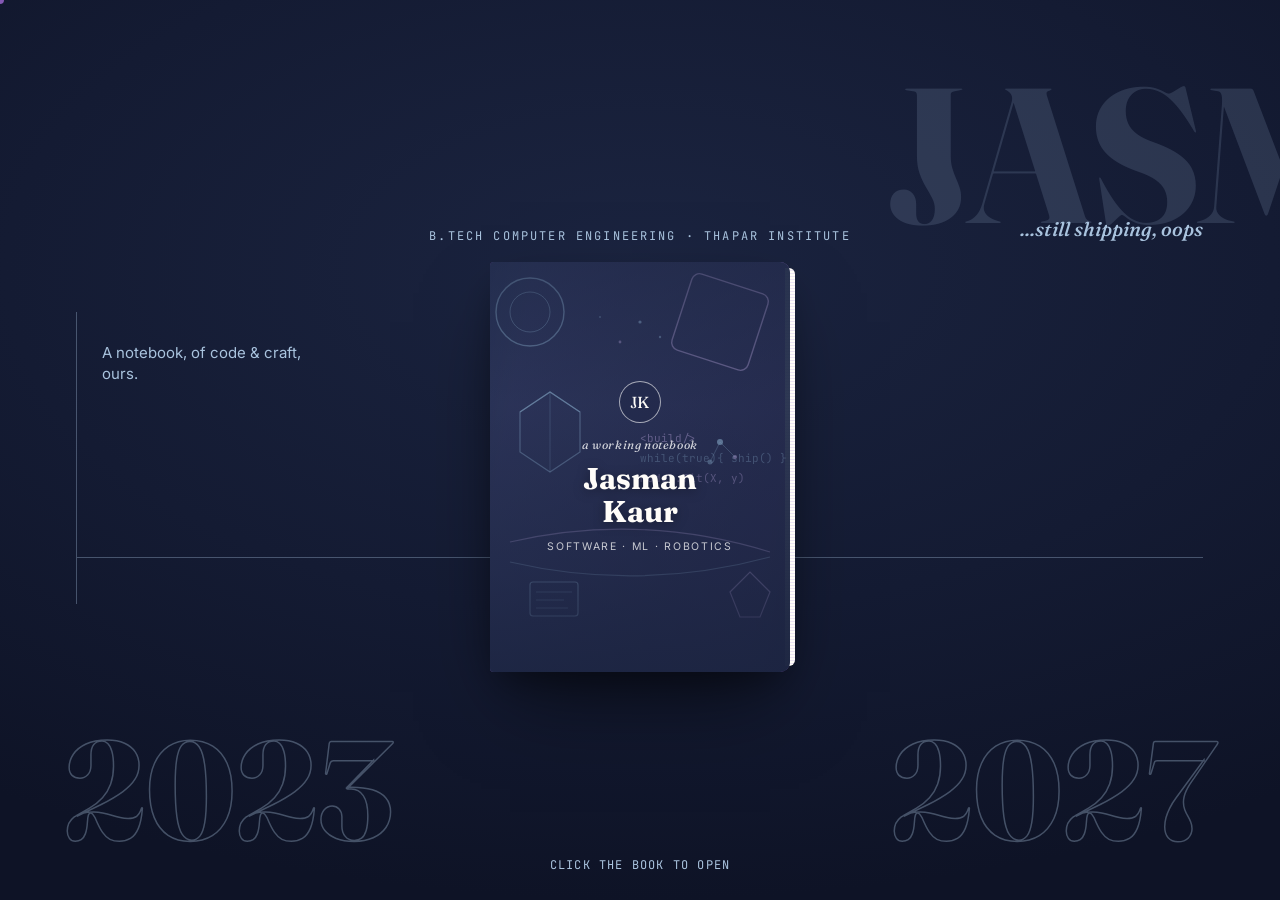
==== main.html @ d5d217fb "Initial commit portfolio main" ====
<!DOCTYPE html>
<html lang="en">
<head>
<meta charset="UTF-8">
<meta name="viewport" content="width=device-width, initial-scale=1.0">
<title>Jasman Kaur — Portfolio</title>
<link rel="preconnect" href="https://fonts.googleapis.com">
<link href="https://fonts.googleapis.com/css2?family=Fraunces:ital,opsz,wght@0,9..144,300;0,9..144,500;0,9..144,600;0,9..144,700;1,9..144,500&family=Inter:wght@400;500;600;700&family=JetBrains+Mono:wght@400;500&display=swap" rel="stylesheet">
<style>
  :root{
    --bg-1:#EAF4FB;
    --bg-2:#E9E2F7;
    --bg-3:#D8C8F0;
    --cover:#8458B3;
    --cover-dark:#6B4097;
    --cover-spine:#5C3683;
    --paper:#FFFDF9;
    --paper-shade:#F3ECF9;
    --ink:#3A3550;
    --ink-soft:#6E6883;
    --accent:#6B4FA0;
    --accent-soft:#A0D2EB;
    --gold:#C9A86A;
    --line:rgba(58,53,80,0.12);

    --navy-1:#1B2440;
    --navy-2:#141B33;
    --navy-3:#0E1326;
    --navy-text:#A9C3DE;
    --navy-text-dim:rgba(169,195,222,0.16);
    --navy-line:rgba(169,195,222,0.35);
  }

  *{margin:0;padding:0;box-sizing:border-box;}

  html,body{
    width:100%;
    height:100%;
    overflow:hidden;
    font-family:'Inter',sans-serif;
    background:var(--bg-1);
    color:var(--ink);
    cursor:none;
  }

  body{
    background:
      radial-gradient(ellipse 80% 60% at 50% 0%, var(--bg-1) 0%, var(--bg-2) 45%, var(--bg-3) 100%);
    position:relative;
  }

  body.hero-active{
    background:
      radial-gradient(ellipse 90% 70% at 50% 30%, var(--navy-1) 0%, var(--navy-2) 55%, var(--navy-3) 100%);
  }

  /* ---------- ambient bg texture ---------- */
  .bg-glow{
    position:fixed; inset:0; z-index:0; pointer-events:none;
    background:
      radial-gradient(circle at 15% 20%, rgba(160,210,235,0.35), transparent 40%),
      radial-gradient(circle at 85% 75%, rgba(132,88,179,0.18), transparent 45%);
    transition:opacity .6s ease;
  }
  body.hero-active .bg-glow{ opacity:0; }

  /* ---------- cursor ---------- */
  #cursor-canvas{
    position:fixed; inset:0; z-index:9999; pointer-events:none;
  }
  .cursor-dot{
    position:fixed; top:0; left:0; width:8px; height:8px; border-radius:50%;
    background:var(--cover); z-index:10000; pointer-events:none;
    transform:translate(-50%,-50%);
    transition:width .2s,height .2s,background .2s;
  }
  .cursor-dot.hover{ width:34px; height:34px; background:rgba(132,88,179,0.18); border:1.5px solid var(--cover); }

  /* ---------- top nav ---------- */
  .nav{
    position:fixed; top:0; left:0; right:0; z-index:500;
    display:flex; align-items:center; justify-content:space-between;
    padding:26px 56px;
    opacity:0; transform:translateY(-16px);
    transition:opacity .7s ease, transform .7s ease;
    pointer-events:none;
  }
  .nav.show{ opacity:1; transform:translateY(0); pointer-events:auto; }
  .nav-brand{
    font-family:'Fraunces',serif; font-weight:600; font-size:19px; letter-spacing:.02em; color:var(--ink);
  }
  .nav-links{ display:flex; gap:38px; }
  .nav-link{
    font-size:13px; letter-spacing:.08em; text-transform:uppercase; color:var(--ink-soft);
    cursor:none; background:none; border:none; font-family:'Inter',sans-serif; font-weight:500;
    position:relative; padding:4px 0;
  }
  .nav-link::after{
    content:''; position:absolute; left:0; bottom:0; height:1px; width:0; background:var(--accent);
    transition:width .3s ease;
  }
  .nav-link:hover{ color:var(--ink); }
  .nav-link:hover::after{ width:100%; }
  .nav-link.active{ color:var(--accent); }
  .nav-link.active::after{ width:100%; }

  /* ---------- scene ---------- */
  .scene{
    position:relative; z-index:10;
    width:100%; height:100%;
    display:flex; align-items:center; justify-content:center;
    perspective:2600px;
  }

  /* ---------- hero (closed book) ---------- */
  .hero{
    position:absolute; inset:0; z-index:50;
    display:flex; flex-direction:column; align-items:center; justify-content:center;
    transition:opacity .8s ease, visibility .8s;
    overflow:hidden;
  }
  .hero.hidden{ opacity:0; visibility:hidden; pointer-events:none; }

  .hero-bg-text{
    position:absolute; top:8%; left:50%; transform:translateX(-50%);
    width:140%; text-align:center;
    font-family:'Fraunces',serif; font-weight:700; letter-spacing:-.01em;
    font-size:clamp(70px,15vw,200px); line-height:.85;
    color:var(--navy-text-dim);
    white-space:nowrap;
    pointer-events:none; user-select:none; z-index:1;
    opacity:0; animation:fadeUp 1.2s ease forwards; animation-delay:.05s;
  }
  .hero-corner-note{
    position:absolute; top:24%; right:6%; z-index:2;
    font-family:'Fraunces',serif; font-style:italic; font-weight:500; font-size:clamp(14px,1.6vw,20px);
    color:var(--navy-text); opacity:0; animation:fadeUp 1s ease forwards; animation-delay:.9s;
    text-align:right; pointer-events:none;
  }
  .hero-side-note{
    position:absolute; left:8%; top:38%; z-index:2; max-width:200px;
    font-family:'Inter',sans-serif; font-size:15px; line-height:1.4; color:var(--navy-text);
    opacity:0; animation:fadeUp 1s ease forwards; animation-delay:.7s; pointer-events:none;
  }
  .hero-side-note .rule{
    position:absolute; left:-26px; top:-30px; bottom:-220px; width:1px; background:var(--navy-line);
  }

  .hero-eyebrow{
    font-family:'JetBrains Mono',monospace; font-size:12px; letter-spacing:.18em; text-transform:uppercase;
    color:var(--navy-text); margin-bottom:18px; opacity:0; animation:fadeUp .9s ease forwards; animation-delay:.15s;
    position:relative; z-index:3;
  }
  .hero-title{ display:none; }
  .hero-sub{ display:none; }

  .hero-years{
    position:absolute; bottom:6%; left:0; right:0; z-index:2;
    display:flex; align-items:flex-end; justify-content:space-between;
    padding:0 5%;
    pointer-events:none; user-select:none;
  }
  .hero-year{
    font-family:'Fraunces',serif; font-weight:700; font-size:clamp(60px,11vw,150px); line-height:.8;
    color:transparent;
    -webkit-text-stroke:1.5px var(--navy-line);
    opacity:0; animation:fadeUp 1.1s ease forwards; animation-delay:.4s;
  }
  .hero-years-line{
    position:absolute; left:6%; right:6%; bottom:38%; height:1px; background:var(--navy-line); z-index:1;
    opacity:0; animation:fadeIn 1s ease forwards; animation-delay:.6s;
  }
  @keyframes fadeIn{ from{opacity:0;} to{opacity:1;} }

  .hero-click-row{
    position:absolute; bottom:3%; left:0; right:0; text-align:center; z-index:3;
  }

  @keyframes fadeUp{ from{opacity:0; transform:translateY(14px);} to{opacity:1; transform:translateY(0);} }

  .book-wrap{
    position:relative; z-index:3;
    opacity:0; animation:fadeUp 1s ease forwards; animation-delay:.55s;
  }
  .book-closed{
    width:300px; height:410px;
    position:relative;
    transform-style:preserve-3d;
    animation:float 4.5s ease-in-out infinite;
  }
  @keyframes float{ 0%,100%{transform:translateY(0) rotateZ(0deg);} 50%{transform:translateY(-10px) rotateZ(.6deg);} }

  .book-stack{
    position:absolute; inset:0;
    border-radius:4px 10px 10px 4px;
    background:linear-gradient(100deg, var(--cover-spine) 0%, var(--cover) 12%, var(--cover) 88%, var(--cover-dark) 100%);
    box-shadow:
      0 40px 80px -20px rgba(0,0,0,0.55),
      0 15px 35px -10px rgba(0,0,0,0.4),
      inset -2px 0 0 rgba(255,255,255,0.06);
  }
  .book-pages-edge{
    position:absolute; right:-5px; top:6px; bottom:6px; width:10px;
    background:repeating-linear-gradient(to bottom, #FFFDF9 0, #FFFDF9 2px, #ECE4F3 2px, #ECE4F3 3px);
    border-radius:0 6px 6px 0;
  }
  .book-cover-art{
    position:absolute; inset:0; border-radius:4px 10px 10px 4px; overflow:hidden;
    display:flex; flex-direction:column; align-items:center; justify-content:center; text-align:center;
  }
  .book-cover-illustration{
    position:absolute; inset:0; opacity:0.9;
  }
  .book-cover-veil{
    position:absolute; inset:0;
    background:linear-gradient(180deg, rgba(27,36,64,0.55) 0%, rgba(27,36,64,0.25) 35%, rgba(27,36,64,0.55) 75%, rgba(27,36,64,0.85) 100%);
  }
  .book-cover-content{ position:relative; z-index:2; padding:24px; }
  .book-cover-mono{
    font-family:'Fraunces',serif; font-style:italic; font-size:12px; color:rgba(255,255,255,0.8);
    letter-spacing:.05em; margin-bottom:10px;
  }
  .book-cover-name{
    font-family:'Fraunces',serif; font-weight:700; font-size:30px; color:#FFFDF9; line-height:1.1;
    text-shadow:0 2px 12px rgba(0,0,0,0.35);
  }
  .book-cover-role{
    font-size:10.5px; letter-spacing:.16em; text-transform:uppercase; color:rgba(255,255,255,0.75);
    margin-top:12px;
  }
  .book-cover-emblem{
    width:42px; height:42px; border:1.5px solid rgba(255,255,255,0.6); border-radius:50%;
    display:flex; align-items:center; justify-content:center; margin:0 auto 14px;
    font-family:'Fraunces',serif; font-size:16px; color:#FFFDF9; background:rgba(27,36,64,0.3);
  }

  .click-hint{
    font-family:'JetBrains Mono',monospace; font-size:12px; letter-spacing:.1em;
    text-transform:uppercase; color:var(--navy-text);
    opacity:0; animation:fadeUp 1s ease forwards, pulse 2.4s ease-in-out infinite;
    animation-delay:.8s, 1.8s;
  }
  @keyframes pulse{ 0%,100%{opacity:.55;} 50%{opacity:1;} }

  /* ---------- open book ---------- */
  .book-open-wrap{
    position:absolute; inset:0; z-index:40;
    display:flex; align-items:center; justify-content:center;
    opacity:0; transform:scale(.92); pointer-events:none;
    transition:opacity .7s ease .15s, transform .7s ease .15s;
  }
  .book-open-wrap.show{ opacity:1; transform:scale(1); pointer-events:auto; }

  .book{
    position:relative;
    width:min(880px, 86vw);
    height:min(560px, 72vh);
    display:flex;
    transform-style:preserve-3d;
  }

  .book-base{
    position:absolute; inset:0;
    display:flex;
    border-radius:6px;
    box-shadow:0 40px 80px -30px rgba(91,54,131,0.4), 0 15px 35px -15px rgba(91,54,131,0.25);
  }
  .book-base::before{
    content:''; position:absolute; left:50%; top:-2%; bottom:-2%; width:36px; margin-left:-18px;
    background:linear-gradient(to right, rgba(58,53,80,0.1), rgba(58,53,80,0) 20%, rgba(58,53,80,0) 80%, rgba(58,53,80,0.1));
    z-index:30; pointer-events:none;
  }

  .page-static{
    width:50%; height:100%; background:var(--paper); position:relative; overflow:hidden;
  }
  .page-static.left{ border-radius:6px 0 0 6px; }
  .page-static.right{ border-radius:0 6px 6px 0; }

  .leaf{
    position:absolute; top:0; right:0; width:50%; height:100%;
    transform-style:preserve-3d;
    transform-origin:left center;
    transition:transform 1s cubic-bezier(.65,0,.35,1);
    z-index:10;
  }
  .leaf.flipped{ transform:rotateY(-180deg); z-index:5; }
  .leaf-face{
    position:absolute; inset:0; background:var(--paper);
    -webkit-backface-visibility:hidden; backface-visibility:hidden;
    overflow:hidden;
    box-shadow:inset 1px 0 0 var(--line);
  }
  .leaf-front{ border-radius:0 6px 6px 0; }
  .leaf-back{ transform:rotateY(180deg); border-radius:6px 0 0 6px; box-shadow:inset -1px 0 0 var(--line); }
  .leaf.flipped .leaf-front{ box-shadow:inset 0 0 40px rgba(58,53,80,0.08); }

  .page-content{
    width:100%; height:100%; padding:46px 42px 36px;
    display:flex; flex-direction:column;
    overflow-y:auto;
  }
  .page-content::-webkit-scrollbar{ width:4px; }
  .page-content::-webkit-scrollbar-thumb{ background:var(--line); border-radius:2px; }

  .page-num{
    position:absolute; bottom:14px; font-family:'JetBrains Mono',monospace; font-size:10px; color:var(--ink-soft); letter-spacing:.05em;
  }
  .page-num.l{ left:42px; }
  .page-num.r{ right:42px; }

  .page-tag{
    font-family:'JetBrains Mono',monospace; font-size:11px; letter-spacing:.14em; text-transform:uppercase;
    color:var(--accent); margin-bottom:10px;
  }
  .page-h{
    font-family:'Fraunces',serif; font-weight:600; font-size:30px; color:var(--ink); margin-bottom:18px; line-height:1.1;
  }
  .page-text{ font-size:14px; line-height:1.7; color:var(--ink-soft); margin-bottom:14px; }
  .page-text strong{ color:var(--ink); font-weight:600; }

  /* corner flip hint */
  .corner{
    position:absolute; width:46px; height:46px; cursor:none; z-index:60;
  }
  .corner.next{ right:6px; bottom:6px; }
  .corner.prev{ left:6px; bottom:6px; }
  .corner-fold{
    position:absolute; inset:0; border-radius:0 0 8px 0;
    background:linear-gradient(135deg, transparent 50%, rgba(132,88,179,0.18) 50%);
    opacity:0; transition:opacity .3s ease;
  }
  .corner:hover .corner-fold{ opacity:1; }
  .corner.prev .corner-fold{ background:linear-gradient(225deg, transparent 50%, rgba(132,88,179,0.18) 50%); border-radius:0 0 0 8px; }

  /* close button */
  .book-close{
    position:absolute; top:-44px; right:0; font-family:'JetBrains Mono',monospace; font-size:11px;
    letter-spacing:.1em; text-transform:uppercase; color:var(--ink-soft); background:none; border:none; cursor:none;
    display:flex; align-items:center; gap:8px;
  }
  .book-close:hover{ color:var(--ink); }

  /* ---------- page-specific content styles ---------- */
  .about-portrait{
    width:64px; height:64px; border-radius:50%; background:linear-gradient(135deg,var(--accent-soft),var(--accent));
    display:flex; align-items:center; justify-content:center; font-family:'Fraunces',serif; font-size:22px; color:#fff;
    margin-bottom:18px;
  }
  .skill-row{ display:flex; flex-wrap:wrap; gap:8px; margin-top:6px; margin-bottom:18px; }
  .skill-chip{
    font-size:11.5px; padding:6px 12px; border-radius:20px; background:var(--paper-shade);
    border:1px solid var(--line); color:var(--ink); font-weight:500;
  }
  .skill-group-label{ font-family:'JetBrains Mono',monospace; font-size:10.5px; letter-spacing:.1em; text-transform:uppercase; color:var(--accent); margin:14px 0 4px; }

  .project-card{
    border:1px solid var(--line); border-radius:8px; padding:16px 18px; margin-bottom:12px; background:rgba(255,255,255,0.4);
  }
  .project-name{ font-family:'Fraunces',serif; font-weight:600; font-size:16px; color:var(--ink); margin-bottom:4px; }
  .project-stack{ font-family:'JetBrains Mono',monospace; font-size:10px; color:var(--accent); margin-bottom:6px; letter-spacing:.04em; }
  .project-desc{ font-size:12.5px; color:var(--ink-soft); line-height:1.55; }

  .contact-link{
    display:flex; align-items:center; justify-content:space-between; padding:12px 0; border-bottom:1px solid var(--line);
    font-size:13.5px; color:var(--ink); text-decoration:none; cursor:none;
  }
  .contact-link span:last-child{ color:var(--ink-soft); font-family:'JetBrains Mono',monospace; font-size:11px; }
  .contact-link:hover{ color:var(--accent); }

  .toc-list{ margin-top:8px; }
  .toc-item{
    display:flex; align-items:baseline; gap:10px; padding:9px 0; cursor:none; font-size:13.5px; color:var(--ink-soft);
    border-bottom:1px dotted var(--line);
  }
  .toc-item:hover{ color:var(--accent); }
  .toc-item .dots{ flex:1; border-bottom:1px dotted var(--line); transform:translateY(-4px); }
  .toc-item .num{ font-family:'JetBrains Mono',monospace; font-size:11px; }

  @media (max-width:720px){
    .nav{ padding:18px 22px; }
    .nav-links{ gap:18px; }
    .nav-link{ font-size:11px; }
    .book{ width:92vw; height:78vh; }
    .page-content{ padding:30px 22px 24px; }
    .page-h{ font-size:22px; }
    .page-tag{ font-size:10px; }
    .hero-side-note, .hero-corner-note{ display:none; }
    .book-closed{ width:230px; height:315px; }
    .hero-year{ font-size:54px; }
  }

  .reduced-motion *{ animation:none !important; transition:none !important; }
</style>
</head>
<body>

<div class="bg-glow"></div>
<canvas id="cursor-canvas"></canvas>
<div class="cursor-dot" id="cursorDot"></div>

<nav class="nav" id="nav">
  <div class="nav-brand">Jasman Kaur</div>
  <div class="nav-links">
    <button class="nav-link" data-page="0">Contents</button>
    <button class="nav-link" data-page="1">About</button>
    <button class="nav-link" data-page="3">Projects</button>
    <button class="nav-link" data-page="5">Skills</button>
    <button class="nav-link" data-page="7">Contact</button>
  </div>
</nav>

<div class="scene">

  <!-- HERO / CLOSED BOOK -->
  <div class="hero" id="hero">
    <div class="hero-bg-text">JASMAN&nbsp;&nbsp;KAUR</div>

    <div class="hero-side-note"><span class="rule"></span>A notebook, of code &amp; craft, ours.</div>
    <div class="hero-corner-note">...still shipping, oops</div>

    <div class="hero-eyebrow">B.Tech Computer Engineering · Thapar Institute</div>

    <div class="book-wrap">
      <div class="book-closed" id="bookClosed">
        <div class="book-stack">
          <div class="book-pages-edge"></div>
          <div class="book-cover-art">
            <svg class="book-cover-illustration" viewBox="0 0 300 410" xmlns="http://www.w3.org/2000/svg" preserveAspectRatio="xMidYMid slice">
              <defs>
                <linearGradient id="g1" x1="0" y1="0" x2="1" y2="1">
                  <stop offset="0%" stop-color="#2A3A5C"/>
                  <stop offset="100%" stop-color="#1B2440"/>
                </linearGradient>
              </defs>
              <rect width="300" height="410" fill="url(#g1)"/>
              <circle cx="40" cy="50" r="34" fill="none" stroke="#A0D2EB" stroke-width="1.4" opacity="0.55"/>
              <circle cx="40" cy="50" r="20" fill="none" stroke="#A0D2EB" stroke-width="1" opacity="0.4"/>
              <rect x="190" y="20" width="80" height="80" rx="8" fill="none" stroke="#D0BDF4" stroke-width="1.4" opacity="0.5" transform="rotate(18 230 60)"/>
              <path d="M30 150 L60 130 L90 150 L90 190 L60 210 L30 190 Z" fill="none" stroke="#A0D2EB" stroke-width="1.2" opacity="0.45"/>
              <path d="M30 150 L60 130 L90 150" fill="none" stroke="#A0D2EB" stroke-width="1.2" opacity="0.45"/>
              <line x1="60" y1="130" x2="60" y2="210" stroke="#A0D2EB" stroke-width="0.8" opacity="0.3"/>
              <text x="150" y="180" font-family="JetBrains Mono, monospace" font-size="11" fill="#D0BDF4" opacity="0.55">&lt;build/&gt;</text>
              <text x="150" y="200" font-family="JetBrains Mono, monospace" font-size="11" fill="#A0D2EB" opacity="0.4">while(true){ ship() }</text>
              <text x="150" y="220" font-family="JetBrains Mono, monospace" font-size="11" fill="#D0BDF4" opacity="0.5">model.fit(X, y)</text>
              <circle cx="230" cy="180" r="3" fill="#A0D2EB" opacity="0.7"/>
              <circle cx="245" cy="195" r="2" fill="#D0BDF4" opacity="0.6"/>
              <circle cx="220" cy="200" r="2.5" fill="#A0D2EB" opacity="0.5"/>
              <line x1="230" y1="180" x2="245" y2="195" stroke="#A0D2EB" stroke-width="0.8" opacity="0.4"/>
              <line x1="230" y1="180" x2="220" y2="200" stroke="#A0D2EB" stroke-width="0.8" opacity="0.4"/>
              <path d="M20 280 Q 150 250 280 290" fill="none" stroke="#D0BDF4" stroke-width="1.2" opacity="0.4"/>
              <path d="M20 300 Q 150 330 280 295" fill="none" stroke="#A0D2EB" stroke-width="1.2" opacity="0.35"/>
              <rect x="40" y="320" width="48" height="34" rx="3" fill="none" stroke="#A0D2EB" stroke-width="1.2" opacity="0.5"/>
              <line x1="46" y1="330" x2="82" y2="330" stroke="#A0D2EB" stroke-width="0.8" opacity="0.4"/>
              <line x1="46" y1="338" x2="74" y2="338" stroke="#A0D2EB" stroke-width="0.8" opacity="0.4"/>
              <line x1="46" y1="346" x2="78" y2="346" stroke="#A0D2EB" stroke-width="0.8" opacity="0.4"/>
              <polygon points="240,330 260,310 280,330 270,355 250,355" fill="none" stroke="#D0BDF4" stroke-width="1.2" opacity="0.45"/>
              <circle cx="150" cy="60" r="1.6" fill="#A0D2EB" opacity="0.6"/>
              <circle cx="170" cy="75" r="1.2" fill="#A0D2EB" opacity="0.5"/>
              <circle cx="130" cy="80" r="1.4" fill="#D0BDF4" opacity="0.5"/>
              <circle cx="110" cy="55" r="1" fill="#A0D2EB" opacity="0.4"/>
            </svg>
            <div class="book-cover-veil"></div>
            <div class="book-cover-content">
              <div class="book-cover-emblem">JK</div>
              <div class="book-cover-mono">a working notebook</div>
              <div class="book-cover-name">Jasman<br>Kaur</div>
              <div class="book-cover-role">Software · ML · Robotics</div>
            </div>
          </div>
        </div>
      </div>
    </div>

    <div class="hero-years-line"></div>
    <div class="hero-years">
      <div class="hero-year">2023</div>
      <div class="hero-year">2027</div>
    </div>

    <div class="hero-click-row">
      <div class="click-hint">click the book to open</div>
    </div>
  </div>

  <!-- OPEN BOOK -->
  <div class="book-open-wrap" id="bookOpenWrap">
    <div class="book" id="book">
      <button class="book-close" id="bookClose">close book ✕</button>

      <div class="book-base">
        <div class="page-static left" id="staticLeft"></div>
        <div class="page-static right" id="staticRight"></div>
      </div>

      <!-- Leaves: each leaf has a front (recto, right-hand page when unflipped) and back (verso, left-hand page when flipped) -->
      <div class="leaf" id="leaf0" style="z-index:17;">
        <div class="leaf-face leaf-front" data-slot="r0"></div>
        <div class="leaf-face leaf-back" data-slot="l1"></div>
      </div>
      <div class="leaf" id="leaf1" style="z-index:16;">
        <div class="leaf-face leaf-front" data-slot="r1"></div>
        <div class="leaf-face leaf-back" data-slot="l2"></div>
      </div>
      <div class="leaf" id="leaf2" style="z-index:15;">
        <div class="leaf-face leaf-front" data-slot="r2"></div>
        <div class="leaf-face leaf-back" data-slot="l3"></div>
      </div>
      <div class="leaf" id="leaf3" style="z-index:14;">
        <div class="leaf-face leaf-front" data-slot="r3"></div>
        <div class="leaf-face leaf-back" data-slot="l4"></div>
      </div>

      <div class="corner prev" id="cornerPrev"><div class="corner-fold"></div></div>
      <div class="corner next" id="cornerNext"><div class="corner-fold"></div></div>
    </div>
  </div>

</div>

<!-- ===================== PAGE CONTENT TEMPLATES ===================== -->
<template id="tpl-l0"><div class="page-content"></div></template>

<template id="tpl-r0">
  <div class="page-content">
    <div class="page-tag">001 — Contents</div>
    <div class="page-h">Table of<br>Contents</div>
    <div class="toc-list">
      <div class="toc-item" data-goto="1"><span>About Me</span><span class="dots"></span><span class="num">II</span></div>
      <div class="toc-item" data-goto="2"><span>Currently</span><span class="dots"></span><span class="num">III</span></div>
      <div class="toc-item" data-goto="3"><span>Featured Projects</span><span class="dots"></span><span class="num">IV</span></div>
      <div class="toc-item" data-goto="4"><span>Project Notes</span><span class="dots"></span><span class="num">V</span></div>
      <div class="toc-item" data-goto="5"><span>Technical Skills</span><span class="dots"></span><span class="num">VI</span></div>
      <div class="toc-item" data-goto="6"><span>Tools &amp; Stack</span><span class="dots"></span><span class="num">VII</span></div>
      <div class="toc-item" data-goto="7"><span>Get in Touch</span><span class="dots"></span><span class="num">VIII</span></div>
    </div>
    <div class="page-num r">I</div>
  </div>
</template>

<template id="tpl-l1">
  <div class="page-content">
    <div class="about-portrait">JK</div>
    <div class="page-tag">About</div>
    <div class="page-h">Hi, I'm<br>Jasman.</div>
    <p class="page-text">I'm a <strong>B.Tech Computer Engineering</strong> student at Thapar Institute of Engineering &amp; Technology (2023–27), building predictive ML models, real-time telemetry pipelines, and scalable backends.</p>
    <p class="page-text">I move comfortably between full-stack, edge AI, and robotics — wherever low-latency meets high impact.</p>
    <div class="page-num l">II</div>
  </div>
</template>
<template id="tpl-r1">
  <div class="page-content">
    <div class="page-tag">Currently</div>
    <div class="page-h">What I'm<br>up to.</div>
    <p class="page-text">🏢 <strong>SDE Intern @ VYTL</strong> — building an intranet Visitor Management System in production (PHP, MySQL, JS).</p>
    <p class="page-text">🌱 <strong>Learning:</strong> Cloud (AWS/Azure), Node.js, React.</p>
    <p class="page-text">🤝 <strong>Open to collaborate on:</strong> ML projects, full-stack apps, open-source tools.</p>
    <p class="page-text">🙋 <strong>Ask me about:</strong> NLP, system design, SRS writing, breaking into consulting-tech.</p>
    <div class="page-num r">III</div>
  </div>
</template>

<template id="tpl-l2">
  <div class="page-content">
    <div class="page-tag">Projects</div>
    <div class="page-h">Featured<br>Work.</div>
    <div class="project-card">
      <div class="project-name">VYTL VMS</div>
      <div class="project-stack">PHP · MYSQL · JS</div>
      <div class="project-desc">Enterprise Visitor Management System for the Vardhaman Textiles intranet — currently in progress.</div>
    </div>
    <div class="project-card">
      <div class="project-name">Fake Job Posting Detection</div>
      <div class="project-stack">PYTHON · NLP · FLASK</div>
      <div class="project-desc">An NLP classifier flagging fraudulent job listings at 97.5% accuracy.</div>
    </div>
    <div class="page-num l">IV</div>
  </div>
</template>
<template id="tpl-r2">
  <div class="page-content">
    <div class="page-tag">Projects, cont.</div>
    <div class="page-h">More<br>Builds.</div>
    <div class="project-card">
      <div class="project-name">Ridezon</div>
      <div class="project-stack">TYPESCRIPT · IEEE SRS</div>
      <div class="project-desc">A student ride-sharing platform, designed start-to-finish with a full IEEE Software Requirements Specification.</div>
    </div>
    <div class="project-card">
      <div class="project-name">Virsa Society Website</div>
      <div class="project-stack">NEXT.JS · TYPESCRIPT · TAILWIND</div>
      <div class="project-desc">A production site shipped with 50+ deployments.</div>
    </div>
    <div class="page-num r">V</div>
  </div>
</template>

<template id="tpl-l3">
  <div class="page-content">
    <div class="page-tag">Skills</div>
    <div class="page-h">AI &amp;<br>Machine Learning</div>
    <div class="skill-row">
      <span class="skill-chip">Python</span><span class="skill-chip">TensorFlow</span>
      <span class="skill-chip">PyTorch</span><span class="skill-chip">Keras</span>
      <span class="skill-chip">scikit-learn</span><span class="skill-chip">OpenCV</span>
    </div>
    <div class="skill-group-label">Data &amp; Analytics</div>
    <div class="skill-row">
      <span class="skill-chip">MySQL</span><span class="skill-chip">Pandas</span>
      <span class="skill-chip">NumPy</span><span class="skill-chip">Matplotlib</span>
      <span class="skill-chip">Power BI</span>
    </div>
    <div class="page-num l">VI</div>
  </div>
</template>
<template id="tpl-r3">
  <div class="page-content">
    <div class="page-tag">Skills, cont.</div>
    <div class="page-h">Software &amp;<br>Embedded</div>
    <div class="skill-group-label">SDE / Full Stack</div>
    <div class="skill-row">
      <span class="skill-chip">C / C++</span><span class="skill-chip">JavaScript</span>
      <span class="skill-chip">TypeScript</span><span class="skill-chip">PHP</span>
      <span class="skill-chip">React</span><span class="skill-chip">Next.js</span>
      <span class="skill-chip">Node.js</span><span class="skill-chip">Firebase</span>
    </div>
    <div class="skill-group-label">Robotics / Embedded</div>
    <div class="skill-row">
      <span class="skill-chip">Arduino</span><span class="skill-chip">Raspberry Pi</span>
      <span class="skill-chip">ROS</span>
    </div>
    <div class="page-num r">VII</div>
  </div>
</template>

<template id="tpl-l4">
  <div class="page-content">
    <div class="page-tag">Contact</div>
    <div class="page-h">Let's build<br>something.</div>
    <p class="page-text">Open to collaborations, internships, and interesting problems. Reach me here:</p>
    <a class="contact-link" href="mailto:jasmankaur30@gmail.com"><span>Email</span><span>jasmankaur30@gmail.com</span></a>
    <a class="contact-link" href="https://linkedin.com/in/jasman05" target="_blank"><span>LinkedIn</span><span>/in/jasman05</span></a>
    <a class="contact-link" href="https://www.instagram.com/jasmann_05" target="_blank"><span>Instagram</span><span>@jasmann_05</span></a>
    <a class="contact-link" href="https://github.com/jasman5" target="_blank"><span>GitHub</span><span>@jasman5</span></a>
    <div class="page-num l">VIII</div>
  </div>
</template>
<template id="tpl-r4">
  <div class="page-content" style="align-items:center; justify-content:center; text-align:center;">
    <div class="page-tag">The End</div>
    <div class="page-h" style="font-size:22px;">Thanks for<br>reading.</div>
    <p class="page-text">— back to the cover.</p>
    <div class="page-num r">IX</div>
  </div>
</template>

<script>
/* ============ CURSOR: dot + trailing particles ============ */
const dot = document.getElementById('cursorDot');
const canvas = document.getElementById('cursor-canvas');
const ctx = canvas.getContext('2d');
let W = canvas.width = window.innerWidth;
let H = canvas.height = window.innerHeight;
window.addEventListener('resize', () => { W = canvas.width = window.innerWidth; H = canvas.height = window.innerHeight; });

let mouseX = W/2, mouseY = H/2;
let particles = [];

const reduceMotion = window.matchMedia('(prefers-reduced-motion: reduce)').matches;

window.addEventListener('mousemove', (e) => {
  mouseX = e.clientX; mouseY = e.clientY;
  dot.style.left = mouseX + 'px';
  dot.style.top = mouseY + 'px';

  if(!reduceMotion){
    for(let i=0;i<2;i++){
      particles.push({
        x: mouseX + (Math.random()-0.5)*4,
        y: mouseY + (Math.random()-0.5)*4,
        r: Math.random()*3 + 1.5,
        life: 1,
        vx: (Math.random()-0.5)*0.6,
        vy: (Math.random()-0.5)*0.6 - 0.2,
        hue: Math.random() > 0.5 ? '132,88,179' : '160,210,235'
      });
    }
  }
  if(particles.length > 160) particles.splice(0, particles.length-160);
});

window.addEventListener('mousedown', () => dot.style.transform = 'translate(-50%,-50%) scale(0.7)');
window.addEventListener('mouseup', () => dot.style.transform = 'translate(-50%,-50%) scale(1)');

function animateParticles(){
  ctx.clearRect(0,0,W,H);
  particles.forEach(p => {
    p.x += p.vx; p.y += p.vy; p.life -= 0.022;
    ctx.beginPath();
    ctx.arc(p.x, p.y, Math.max(p.r * p.life,0), 0, Math.PI*2);
    ctx.fillStyle = `rgba(${p.hue},${p.life*0.55})`;
    ctx.fill();
  });
  particles = particles.filter(p => p.life > 0);
  requestAnimationFrame(animateParticles);
}
animateParticles();

// hover state for interactive elements
const hoverables = 'button, a, .corner, .toc-item';
document.addEventListener('mouseover', (e) => { if(e.target.closest(hoverables)) dot.classList.add('hover'); });
document.addEventListener('mouseout', (e) => { if(e.target.closest(hoverables)) dot.classList.remove('hover'); });

/* ============ BOOK LOGIC ============ */
const hero = document.getElementById('hero');
const bookClosed = document.getElementById('bookClosed');
const bookOpenWrap = document.getElementById('bookOpenWrap');
const nav = document.getElementById('nav');
const bookClose = document.getElementById('bookClose');
const staticLeft = document.getElementById('staticLeft');
const staticRight = document.getElementById('staticRight');
const cornerNext = document.getElementById('cornerNext');
const cornerPrev = document.getElementById('cornerPrev');

const NUM_LEAVES = 4; // leaf i: front = r{i}, back = l{i+1}
let currentSpread = 0; // 0..NUM_LEAVES  (0 = cover spread showing l0/r0)

function getTpl(id){
  const t = document.getElementById('tpl-' + id);
  return t ? t.content.cloneNode(true) : document.createElement('div');
}

function fillSlot(el, id){
  el.innerHTML = '';
  el.appendChild(getTpl(id));
}

// initialize all leaf faces
const leaves = [];
for(let i=0;i<NUM_LEAVES;i++){
  const leafEl = document.getElementById('leaf'+i);
  const front = leafEl.querySelector('.leaf-front');
  const back = leafEl.querySelector('.leaf-back');
  fillSlot(front, 'r'+i);
  fillSlot(back, 'l'+(i+1));
  leaves.push(leafEl);
}
fillSlot(staticLeft, 'l0');
fillSlot(staticRight, 'r0'); // will be hidden once leaf0 sits on top, but kept as fallback

function renderSpread(){
  for(let i=0;i<NUM_LEAVES;i++){
    leaves[i].classList.toggle('flipped', i < currentSpread);
    leaves[i].style.zIndex = (currentSpread > i) ? (10 + i) : (20 - i);
  }
}
renderSpread();

function goNext(){
  if(currentSpread < NUM_LEAVES){
    currentSpread++;
    renderSpread();
  }
}
function goPrev(){
  if(currentSpread > 0){
    currentSpread--;
    renderSpread();
  }
}

// page index mapping for nav (logical page 0..7 -> spread)
// page 0 = contents (spread0 right), 1=about(spread0 left after turn / spread1 left)...
// Simplify: spread N shows left = l{N}, right = r{N}
const pageMap = {
  0: 0, // contents -> spread 0 (right = r0 = contents)
  1: 1, // about -> spread 1 left = l1
  2: 1,
  3: 2, // projects -> spread2 left = l2
  4: 2,
  5: 3, // skills -> spread3 left = l3
  6: 3,
  7: 4  // contact -> spread4 left = l4
};

document.querySelectorAll('.nav-link').forEach(btn => {
  btn.addEventListener('click', () => {
    const target = pageMap[btn.dataset.page] ?? 0;
    currentSpread = target;
    renderSpread();
    updateActiveNav(btn);
  });
});
document.querySelectorAll('.toc-item').forEach(item => {
  item.addEventListener('click', () => {
    const target = pageMap[item.dataset.goto] ?? 0;
    currentSpread = target;
    renderSpread();
  });
});

function updateActiveNav(activeBtn){
  document.querySelectorAll('.nav-link').forEach(b => b.classList.remove('active'));
  if(activeBtn) activeBtn.classList.add('active');
}

cornerNext.addEventListener('click', goNext);
cornerPrev.addEventListener('click', goPrev);

// keyboard navigation
window.addEventListener('keydown', (e) => {
  if(!bookOpenWrap.classList.contains('show')) return;
  if(e.key === 'ArrowRight') goNext();
  if(e.key === 'ArrowLeft') goPrev();
  if(e.key === 'Escape') closeBook();
});

function openBook(){
  hero.classList.add('hidden');
  bookOpenWrap.classList.add('show');
  nav.classList.add('show');
  document.body.classList.remove('hero-active');
  currentSpread = 0;
  renderSpread();
}
function closeBook(){
  bookOpenWrap.classList.remove('show');
  nav.classList.remove('show');
  setTimeout(() => { hero.classList.remove('hidden'); document.body.classList.add('hero-active'); }, 250);
}

document.body.classList.add('hero-active');
bookClosed.addEventListener('click', openBook);
bookClose.addEventListener('click', closeBook);
</script>

</body>
</html>
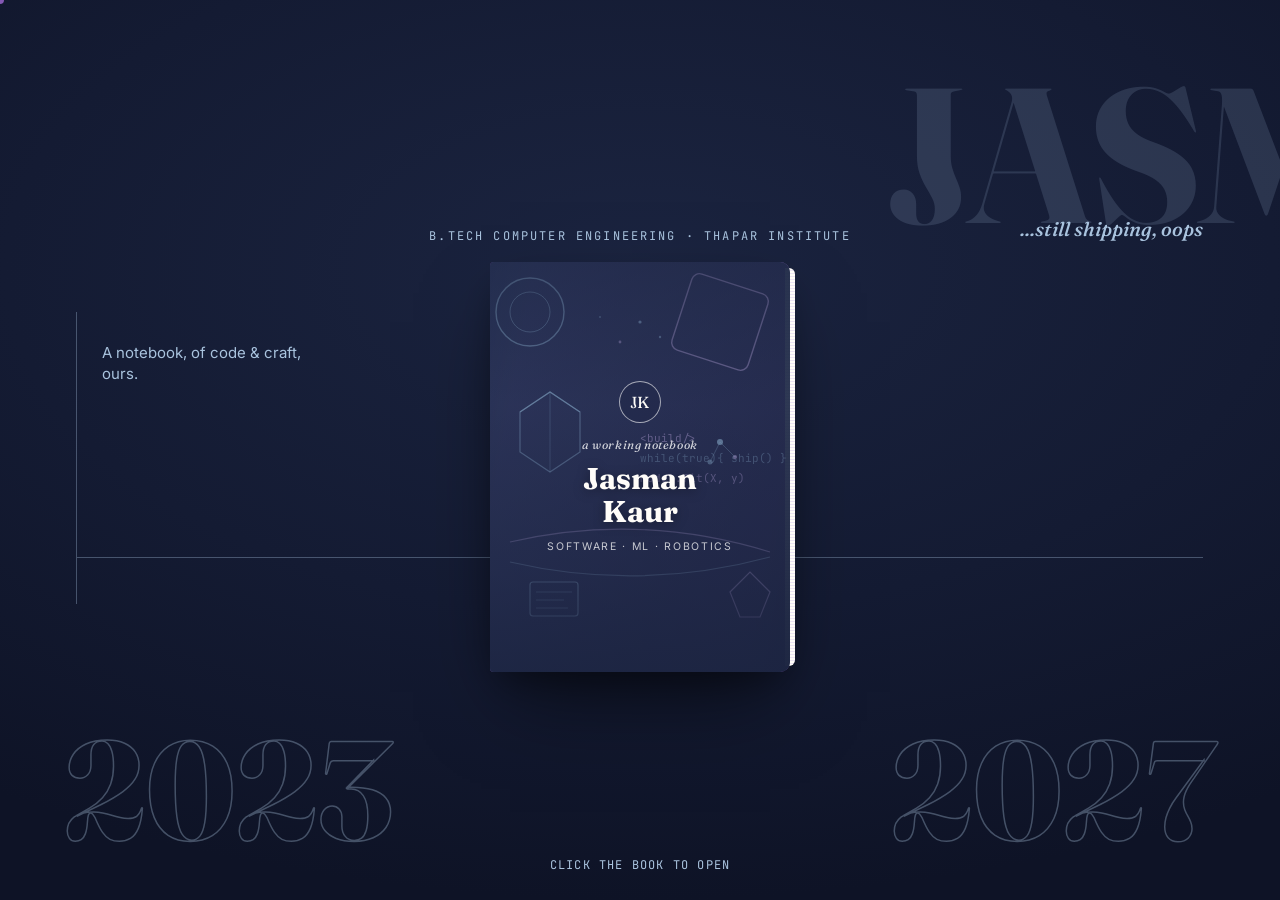
==== commit 29868b86: "changed content files" ====
--- a/main.html
+++ b/main.html
@@ -1,838 +1,551 @@
-<!DOCTYPE html>
+<!doctype html>
 <html lang="en">
-<head>
-<meta charset="UTF-8">
-<meta name="viewport" content="width=device-width, initial-scale=1.0">
-<title>Jasman Kaur — Portfolio</title>
-<link rel="preconnect" href="https://fonts.googleapis.com">
-<link href="https://fonts.googleapis.com/css2?family=Fraunces:ital,opsz,wght@0,9..144,300;0,9..144,500;0,9..144,600;0,9..144,700;1,9..144,500&family=Inter:wght@400;500;600;700&family=JetBrains+Mono:wght@400;500&display=swap" rel="stylesheet">
-<style>
-  :root{
-    --bg-1:#EAF4FB;
-    --bg-2:#E9E2F7;
-    --bg-3:#D8C8F0;
-    --cover:#8458B3;
-    --cover-dark:#6B4097;
-    --cover-spine:#5C3683;
-    --paper:#FFFDF9;
-    --paper-shade:#F3ECF9;
-    --ink:#3A3550;
-    --ink-soft:#6E6883;
-    --accent:#6B4FA0;
-    --accent-soft:#A0D2EB;
-    --gold:#C9A86A;
-    --line:rgba(58,53,80,0.12);
-
-    --navy-1:#1B2440;
-    --navy-2:#141B33;
-    --navy-3:#0E1326;
-    --navy-text:#A9C3DE;
-    --navy-text-dim:rgba(169,195,222,0.16);
-    --navy-line:rgba(169,195,222,0.35);
-  }
-
-  *{margin:0;padding:0;box-sizing:border-box;}
-
-  html,body{
-    width:100%;
-    height:100%;
-    overflow:hidden;
-    font-family:'Inter',sans-serif;
-    background:var(--bg-1);
-    color:var(--ink);
-    cursor:none;
-  }
-
-  body{
-    background:
-      radial-gradient(ellipse 80% 60% at 50% 0%, var(--bg-1) 0%, var(--bg-2) 45%, var(--bg-3) 100%);
-    position:relative;
-  }
-
-  body.hero-active{
-    background:
-      radial-gradient(ellipse 90% 70% at 50% 30%, var(--navy-1) 0%, var(--navy-2) 55%, var(--navy-3) 100%);
-  }
-
-  /* ---------- ambient bg texture ---------- */
-  .bg-glow{
-    position:fixed; inset:0; z-index:0; pointer-events:none;
-    background:
-      radial-gradient(circle at 15% 20%, rgba(160,210,235,0.35), transparent 40%),
-      radial-gradient(circle at 85% 75%, rgba(132,88,179,0.18), transparent 45%);
-    transition:opacity .6s ease;
-  }
-  body.hero-active .bg-glow{ opacity:0; }
-
-  /* ---------- cursor ---------- */
-  #cursor-canvas{
-    position:fixed; inset:0; z-index:9999; pointer-events:none;
-  }
-  .cursor-dot{
-    position:fixed; top:0; left:0; width:8px; height:8px; border-radius:50%;
-    background:var(--cover); z-index:10000; pointer-events:none;
-    transform:translate(-50%,-50%);
-    transition:width .2s,height .2s,background .2s;
-  }
-  .cursor-dot.hover{ width:34px; height:34px; background:rgba(132,88,179,0.18); border:1.5px solid var(--cover); }
-
-  /* ---------- top nav ---------- */
-  .nav{
-    position:fixed; top:0; left:0; right:0; z-index:500;
-    display:flex; align-items:center; justify-content:space-between;
-    padding:26px 56px;
-    opacity:0; transform:translateY(-16px);
-    transition:opacity .7s ease, transform .7s ease;
-    pointer-events:none;
-  }
-  .nav.show{ opacity:1; transform:translateY(0); pointer-events:auto; }
-  .nav-brand{
-    font-family:'Fraunces',serif; font-weight:600; font-size:19px; letter-spacing:.02em; color:var(--ink);
-  }
-  .nav-links{ display:flex; gap:38px; }
-  .nav-link{
-    font-size:13px; letter-spacing:.08em; text-transform:uppercase; color:var(--ink-soft);
-    cursor:none; background:none; border:none; font-family:'Inter',sans-serif; font-weight:500;
-    position:relative; padding:4px 0;
-  }
-  .nav-link::after{
-    content:''; position:absolute; left:0; bottom:0; height:1px; width:0; background:var(--accent);
-    transition:width .3s ease;
-  }
-  .nav-link:hover{ color:var(--ink); }
-  .nav-link:hover::after{ width:100%; }
-  .nav-link.active{ color:var(--accent); }
-  .nav-link.active::after{ width:100%; }
-
-  /* ---------- scene ---------- */
-  .scene{
-    position:relative; z-index:10;
-    width:100%; height:100%;
-    display:flex; align-items:center; justify-content:center;
-    perspective:2600px;
-  }
-
-  /* ---------- hero (closed book) ---------- */
-  .hero{
-    position:absolute; inset:0; z-index:50;
-    display:flex; flex-direction:column; align-items:center; justify-content:center;
-    transition:opacity .8s ease, visibility .8s;
-    overflow:hidden;
-  }
-  .hero.hidden{ opacity:0; visibility:hidden; pointer-events:none; }
-
-  .hero-bg-text{
-    position:absolute; top:8%; left:50%; transform:translateX(-50%);
-    width:140%; text-align:center;
-    font-family:'Fraunces',serif; font-weight:700; letter-spacing:-.01em;
-    font-size:clamp(70px,15vw,200px); line-height:.85;
-    color:var(--navy-text-dim);
-    white-space:nowrap;
-    pointer-events:none; user-select:none; z-index:1;
-    opacity:0; animation:fadeUp 1.2s ease forwards; animation-delay:.05s;
-  }
-  .hero-corner-note{
-    position:absolute; top:24%; right:6%; z-index:2;
-    font-family:'Fraunces',serif; font-style:italic; font-weight:500; font-size:clamp(14px,1.6vw,20px);
-    color:var(--navy-text); opacity:0; animation:fadeUp 1s ease forwards; animation-delay:.9s;
-    text-align:right; pointer-events:none;
-  }
-  .hero-side-note{
-    position:absolute; left:8%; top:38%; z-index:2; max-width:200px;
-    font-family:'Inter',sans-serif; font-size:15px; line-height:1.4; color:var(--navy-text);
-    opacity:0; animation:fadeUp 1s ease forwards; animation-delay:.7s; pointer-events:none;
-  }
-  .hero-side-note .rule{
-    position:absolute; left:-26px; top:-30px; bottom:-220px; width:1px; background:var(--navy-line);
-  }
-
-  .hero-eyebrow{
-    font-family:'JetBrains Mono',monospace; font-size:12px; letter-spacing:.18em; text-transform:uppercase;
-    color:var(--navy-text); margin-bottom:18px; opacity:0; animation:fadeUp .9s ease forwards; animation-delay:.15s;
-    position:relative; z-index:3;
-  }
-  .hero-title{ display:none; }
-  .hero-sub{ display:none; }
-
-  .hero-years{
-    position:absolute; bottom:6%; left:0; right:0; z-index:2;
-    display:flex; align-items:flex-end; justify-content:space-between;
-    padding:0 5%;
-    pointer-events:none; user-select:none;
-  }
-  .hero-year{
-    font-family:'Fraunces',serif; font-weight:700; font-size:clamp(60px,11vw,150px); line-height:.8;
-    color:transparent;
-    -webkit-text-stroke:1.5px var(--navy-line);
-    opacity:0; animation:fadeUp 1.1s ease forwards; animation-delay:.4s;
-  }
-  .hero-years-line{
-    position:absolute; left:6%; right:6%; bottom:38%; height:1px; background:var(--navy-line); z-index:1;
-    opacity:0; animation:fadeIn 1s ease forwards; animation-delay:.6s;
-  }
-  @keyframes fadeIn{ from{opacity:0;} to{opacity:1;} }
-
-  .hero-click-row{
-    position:absolute; bottom:3%; left:0; right:0; text-align:center; z-index:3;
-  }
-
-  @keyframes fadeUp{ from{opacity:0; transform:translateY(14px);} to{opacity:1; transform:translateY(0);} }
-
-  .book-wrap{
-    position:relative; z-index:3;
-    opacity:0; animation:fadeUp 1s ease forwards; animation-delay:.55s;
-  }
-  .book-closed{
-    width:300px; height:410px;
-    position:relative;
-    transform-style:preserve-3d;
-    animation:float 4.5s ease-in-out infinite;
-  }
-  @keyframes float{ 0%,100%{transform:translateY(0) rotateZ(0deg);} 50%{transform:translateY(-10px) rotateZ(.6deg);} }
-
-  .book-stack{
-    position:absolute; inset:0;
-    border-radius:4px 10px 10px 4px;
-    background:linear-gradient(100deg, var(--cover-spine) 0%, var(--cover) 12%, var(--cover) 88%, var(--cover-dark) 100%);
-    box-shadow:
-      0 40px 80px -20px rgba(0,0,0,0.55),
-      0 15px 35px -10px rgba(0,0,0,0.4),
-      inset -2px 0 0 rgba(255,255,255,0.06);
-  }
-  .book-pages-edge{
-    position:absolute; right:-5px; top:6px; bottom:6px; width:10px;
-    background:repeating-linear-gradient(to bottom, #FFFDF9 0, #FFFDF9 2px, #ECE4F3 2px, #ECE4F3 3px);
-    border-radius:0 6px 6px 0;
-  }
-  .book-cover-art{
-    position:absolute; inset:0; border-radius:4px 10px 10px 4px; overflow:hidden;
-    display:flex; flex-direction:column; align-items:center; justify-content:center; text-align:center;
-  }
-  .book-cover-illustration{
-    position:absolute; inset:0; opacity:0.9;
-  }
-  .book-cover-veil{
-    position:absolute; inset:0;
-    background:linear-gradient(180deg, rgba(27,36,64,0.55) 0%, rgba(27,36,64,0.25) 35%, rgba(27,36,64,0.55) 75%, rgba(27,36,64,0.85) 100%);
-  }
-  .book-cover-content{ position:relative; z-index:2; padding:24px; }
-  .book-cover-mono{
-    font-family:'Fraunces',serif; font-style:italic; font-size:12px; color:rgba(255,255,255,0.8);
-    letter-spacing:.05em; margin-bottom:10px;
-  }
-  .book-cover-name{
-    font-family:'Fraunces',serif; font-weight:700; font-size:30px; color:#FFFDF9; line-height:1.1;
-    text-shadow:0 2px 12px rgba(0,0,0,0.35);
-  }
-  .book-cover-role{
-    font-size:10.5px; letter-spacing:.16em; text-transform:uppercase; color:rgba(255,255,255,0.75);
-    margin-top:12px;
-  }
-  .book-cover-emblem{
-    width:42px; height:42px; border:1.5px solid rgba(255,255,255,0.6); border-radius:50%;
-    display:flex; align-items:center; justify-content:center; margin:0 auto 14px;
-    font-family:'Fraunces',serif; font-size:16px; color:#FFFDF9; background:rgba(27,36,64,0.3);
-  }
-
-  .click-hint{
-    font-family:'JetBrains Mono',monospace; font-size:12px; letter-spacing:.1em;
-    text-transform:uppercase; color:var(--navy-text);
-    opacity:0; animation:fadeUp 1s ease forwards, pulse 2.4s ease-in-out infinite;
-    animation-delay:.8s, 1.8s;
-  }
-  @keyframes pulse{ 0%,100%{opacity:.55;} 50%{opacity:1;} }
-
-  /* ---------- open book ---------- */
-  .book-open-wrap{
-    position:absolute; inset:0; z-index:40;
-    display:flex; align-items:center; justify-content:center;
-    opacity:0; transform:scale(.92); pointer-events:none;
-    transition:opacity .7s ease .15s, transform .7s ease .15s;
-  }
-  .book-open-wrap.show{ opacity:1; transform:scale(1); pointer-events:auto; }
-
-  .book{
-    position:relative;
-    width:min(880px, 86vw);
-    height:min(560px, 72vh);
-    display:flex;
-    transform-style:preserve-3d;
-  }
-
-  .book-base{
-    position:absolute; inset:0;
-    display:flex;
-    border-radius:6px;
-    box-shadow:0 40px 80px -30px rgba(91,54,131,0.4), 0 15px 35px -15px rgba(91,54,131,0.25);
-  }
-  .book-base::before{
-    content:''; position:absolute; left:50%; top:-2%; bottom:-2%; width:36px; margin-left:-18px;
-    background:linear-gradient(to right, rgba(58,53,80,0.1), rgba(58,53,80,0) 20%, rgba(58,53,80,0) 80%, rgba(58,53,80,0.1));
-    z-index:30; pointer-events:none;
-  }
-
-  .page-static{
-    width:50%; height:100%; background:var(--paper); position:relative; overflow:hidden;
-  }
-  .page-static.left{ border-radius:6px 0 0 6px; }
-  .page-static.right{ border-radius:0 6px 6px 0; }
-
-  .leaf{
-    position:absolute; top:0; right:0; width:50%; height:100%;
-    transform-style:preserve-3d;
-    transform-origin:left center;
-    transition:transform 1s cubic-bezier(.65,0,.35,1);
-    z-index:10;
-  }
-  .leaf.flipped{ transform:rotateY(-180deg); z-index:5; }
-  .leaf-face{
-    position:absolute; inset:0; background:var(--paper);
-    -webkit-backface-visibility:hidden; backface-visibility:hidden;
-    overflow:hidden;
-    box-shadow:inset 1px 0 0 var(--line);
-  }
-  .leaf-front{ border-radius:0 6px 6px 0; }
-  .leaf-back{ transform:rotateY(180deg); border-radius:6px 0 0 6px; box-shadow:inset -1px 0 0 var(--line); }
-  .leaf.flipped .leaf-front{ box-shadow:inset 0 0 40px rgba(58,53,80,0.08); }
-
-  .page-content{
-    width:100%; height:100%; padding:46px 42px 36px;
-    display:flex; flex-direction:column;
-    overflow-y:auto;
-  }
-  .page-content::-webkit-scrollbar{ width:4px; }
-  .page-content::-webkit-scrollbar-thumb{ background:var(--line); border-radius:2px; }
-
-  .page-num{
-    position:absolute; bottom:14px; font-family:'JetBrains Mono',monospace; font-size:10px; color:var(--ink-soft); letter-spacing:.05em;
-  }
-  .page-num.l{ left:42px; }
-  .page-num.r{ right:42px; }
-
-  .page-tag{
-    font-family:'JetBrains Mono',monospace; font-size:11px; letter-spacing:.14em; text-transform:uppercase;
-    color:var(--accent); margin-bottom:10px;
-  }
-  .page-h{
-    font-family:'Fraunces',serif; font-weight:600; font-size:30px; color:var(--ink); margin-bottom:18px; line-height:1.1;
-  }
-  .page-text{ font-size:14px; line-height:1.7; color:var(--ink-soft); margin-bottom:14px; }
-  .page-text strong{ color:var(--ink); font-weight:600; }
-
-  /* corner flip hint */
-  .corner{
-    position:absolute; width:46px; height:46px; cursor:none; z-index:60;
-  }
-  .corner.next{ right:6px; bottom:6px; }
-  .corner.prev{ left:6px; bottom:6px; }
-  .corner-fold{
-    position:absolute; inset:0; border-radius:0 0 8px 0;
-    background:linear-gradient(135deg, transparent 50%, rgba(132,88,179,0.18) 50%);
-    opacity:0; transition:opacity .3s ease;
-  }
-  .corner:hover .corner-fold{ opacity:1; }
-  .corner.prev .corner-fold{ background:linear-gradient(225deg, transparent 50%, rgba(132,88,179,0.18) 50%); border-radius:0 0 0 8px; }
-
-  /* close button */
-  .book-close{
-    position:absolute; top:-44px; right:0; font-family:'JetBrains Mono',monospace; font-size:11px;
-    letter-spacing:.1em; text-transform:uppercase; color:var(--ink-soft); background:none; border:none; cursor:none;
-    display:flex; align-items:center; gap:8px;
-  }
-  .book-close:hover{ color:var(--ink); }
-
-  /* ---------- page-specific content styles ---------- */
-  .about-portrait{
-    width:64px; height:64px; border-radius:50%; background:linear-gradient(135deg,var(--accent-soft),var(--accent));
-    display:flex; align-items:center; justify-content:center; font-family:'Fraunces',serif; font-size:22px; color:#fff;
-    margin-bottom:18px;
-  }
-  .skill-row{ display:flex; flex-wrap:wrap; gap:8px; margin-top:6px; margin-bottom:18px; }
-  .skill-chip{
-    font-size:11.5px; padding:6px 12px; border-radius:20px; background:var(--paper-shade);
-    border:1px solid var(--line); color:var(--ink); font-weight:500;
-  }
-  .skill-group-label{ font-family:'JetBrains Mono',monospace; font-size:10.5px; letter-spacing:.1em; text-transform:uppercase; color:var(--accent); margin:14px 0 4px; }
-
-  .project-card{
-    border:1px solid var(--line); border-radius:8px; padding:16px 18px; margin-bottom:12px; background:rgba(255,255,255,0.4);
-  }
-  .project-name{ font-family:'Fraunces',serif; font-weight:600; font-size:16px; color:var(--ink); margin-bottom:4px; }
-  .project-stack{ font-family:'JetBrains Mono',monospace; font-size:10px; color:var(--accent); margin-bottom:6px; letter-spacing:.04em; }
-  .project-desc{ font-size:12.5px; color:var(--ink-soft); line-height:1.55; }
-
-  .contact-link{
-    display:flex; align-items:center; justify-content:space-between; padding:12px 0; border-bottom:1px solid var(--line);
-    font-size:13.5px; color:var(--ink); text-decoration:none; cursor:none;
-  }
-  .contact-link span:last-child{ color:var(--ink-soft); font-family:'JetBrains Mono',monospace; font-size:11px; }
-  .contact-link:hover{ color:var(--accent); }
-
-  .toc-list{ margin-top:8px; }
-  .toc-item{
-    display:flex; align-items:baseline; gap:10px; padding:9px 0; cursor:none; font-size:13.5px; color:var(--ink-soft);
-    border-bottom:1px dotted var(--line);
-  }
-  .toc-item:hover{ color:var(--accent); }
-  .toc-item .dots{ flex:1; border-bottom:1px dotted var(--line); transform:translateY(-4px); }
-  .toc-item .num{ font-family:'JetBrains Mono',monospace; font-size:11px; }
-
-  @media (max-width:720px){
-    .nav{ padding:18px 22px; }
-    .nav-links{ gap:18px; }
-    .nav-link{ font-size:11px; }
-    .book{ width:92vw; height:78vh; }
-    .page-content{ padding:30px 22px 24px; }
-    .page-h{ font-size:22px; }
-    .page-tag{ font-size:10px; }
-    .hero-side-note, .hero-corner-note{ display:none; }
-    .book-closed{ width:230px; height:315px; }
-    .hero-year{ font-size:54px; }
-  }
-
-  .reduced-motion *{ animation:none !important; transition:none !important; }
-</style>
-</head>
-<body>
-
-<div class="bg-glow"></div>
-<canvas id="cursor-canvas"></canvas>
-<div class="cursor-dot" id="cursorDot"></div>
-
-<nav class="nav" id="nav">
-  <div class="nav-brand">Jasman Kaur</div>
-  <div class="nav-links">
-    <button class="nav-link" data-page="0">Contents</button>
-    <button class="nav-link" data-page="1">About</button>
-    <button class="nav-link" data-page="3">Projects</button>
-    <button class="nav-link" data-page="5">Skills</button>
-    <button class="nav-link" data-page="7">Contact</button>
-  </div>
-</nav>
-
-<div class="scene">
-
-  <!-- HERO / CLOSED BOOK -->
-  <div class="hero" id="hero">
-    <div class="hero-bg-text">JASMAN&nbsp;&nbsp;KAUR</div>
-
-    <div class="hero-side-note"><span class="rule"></span>A notebook, of code &amp; craft, ours.</div>
-    <div class="hero-corner-note">...still shipping, oops</div>
-
-    <div class="hero-eyebrow">B.Tech Computer Engineering · Thapar Institute</div>
-
-    <div class="book-wrap">
-      <div class="book-closed" id="bookClosed">
-        <div class="book-stack">
-          <div class="book-pages-edge"></div>
-          <div class="book-cover-art">
-            <svg class="book-cover-illustration" viewBox="0 0 300 410" xmlns="http://www.w3.org/2000/svg" preserveAspectRatio="xMidYMid slice">
-              <defs>
-                <linearGradient id="g1" x1="0" y1="0" x2="1" y2="1">
-                  <stop offset="0%" stop-color="#2A3A5C"/>
-                  <stop offset="100%" stop-color="#1B2440"/>
-                </linearGradient>
-              </defs>
-              <rect width="300" height="410" fill="url(#g1)"/>
-              <circle cx="40" cy="50" r="34" fill="none" stroke="#A0D2EB" stroke-width="1.4" opacity="0.55"/>
-              <circle cx="40" cy="50" r="20" fill="none" stroke="#A0D2EB" stroke-width="1" opacity="0.4"/>
-              <rect x="190" y="20" width="80" height="80" rx="8" fill="none" stroke="#D0BDF4" stroke-width="1.4" opacity="0.5" transform="rotate(18 230 60)"/>
-              <path d="M30 150 L60 130 L90 150 L90 190 L60 210 L30 190 Z" fill="none" stroke="#A0D2EB" stroke-width="1.2" opacity="0.45"/>
-              <path d="M30 150 L60 130 L90 150" fill="none" stroke="#A0D2EB" stroke-width="1.2" opacity="0.45"/>
-              <line x1="60" y1="130" x2="60" y2="210" stroke="#A0D2EB" stroke-width="0.8" opacity="0.3"/>
-              <text x="150" y="180" font-family="JetBrains Mono, monospace" font-size="11" fill="#D0BDF4" opacity="0.55">&lt;build/&gt;</text>
-              <text x="150" y="200" font-family="JetBrains Mono, monospace" font-size="11" fill="#A0D2EB" opacity="0.4">while(true){ ship() }</text>
-              <text x="150" y="220" font-family="JetBrains Mono, monospace" font-size="11" fill="#D0BDF4" opacity="0.5">model.fit(X, y)</text>
-              <circle cx="230" cy="180" r="3" fill="#A0D2EB" opacity="0.7"/>
-              <circle cx="245" cy="195" r="2" fill="#D0BDF4" opacity="0.6"/>
-              <circle cx="220" cy="200" r="2.5" fill="#A0D2EB" opacity="0.5"/>
-              <line x1="230" y1="180" x2="245" y2="195" stroke="#A0D2EB" stroke-width="0.8" opacity="0.4"/>
-              <line x1="230" y1="180" x2="220" y2="200" stroke="#A0D2EB" stroke-width="0.8" opacity="0.4"/>
-              <path d="M20 280 Q 150 250 280 290" fill="none" stroke="#D0BDF4" stroke-width="1.2" opacity="0.4"/>
-              <path d="M20 300 Q 150 330 280 295" fill="none" stroke="#A0D2EB" stroke-width="1.2" opacity="0.35"/>
-              <rect x="40" y="320" width="48" height="34" rx="3" fill="none" stroke="#A0D2EB" stroke-width="1.2" opacity="0.5"/>
-              <line x1="46" y1="330" x2="82" y2="330" stroke="#A0D2EB" stroke-width="0.8" opacity="0.4"/>
-              <line x1="46" y1="338" x2="74" y2="338" stroke="#A0D2EB" stroke-width="0.8" opacity="0.4"/>
-              <line x1="46" y1="346" x2="78" y2="346" stroke="#A0D2EB" stroke-width="0.8" opacity="0.4"/>
-              <polygon points="240,330 260,310 280,330 270,355 250,355" fill="none" stroke="#D0BDF4" stroke-width="1.2" opacity="0.45"/>
-              <circle cx="150" cy="60" r="1.6" fill="#A0D2EB" opacity="0.6"/>
-              <circle cx="170" cy="75" r="1.2" fill="#A0D2EB" opacity="0.5"/>
-              <circle cx="130" cy="80" r="1.4" fill="#D0BDF4" opacity="0.5"/>
-              <circle cx="110" cy="55" r="1" fill="#A0D2EB" opacity="0.4"/>
-            </svg>
-            <div class="book-cover-veil"></div>
-            <div class="book-cover-content">
-              <div class="book-cover-emblem">JK</div>
-              <div class="book-cover-mono">a working notebook</div>
-              <div class="book-cover-name">Jasman<br>Kaur</div>
-              <div class="book-cover-role">Software · ML · Robotics</div>
+  <head>
+    <meta charset="UTF-8" />
+    <meta name="viewport" content="width=device-width, initial-scale=1.0" />
+    <title>Jasman Kaur — Portfolio</title>
+    <link rel="preconnect" href="https://fonts.googleapis.com" />
+    <link
+      href="https://fonts.googleapis.com/css2?family=Fraunces:ital,opsz,wght@0,9..144,300;0,9..144,500;0,9..144,600;0,9..144,700;1,9..144,500&family=Inter:wght@400;500;600;700&family=JetBrains+Mono:wght@400;500&display=swap"
+      rel="stylesheet"
+    />
+    <link rel="stylesheet" href="style.css" />
+  </head>
+  <body>
+    <div class="bg-glow"></div>
+    <canvas id="cursor-canvas"></canvas>
+    <div class="cursor-dot" id="cursorDot"></div>
+
+    <nav class="nav" id="nav">
+      <div class="nav-brand">Jasman Kaur</div>
+      <div class="nav-links">
+        <button class="nav-link" data-page="0">Contents</button>
+        <button class="nav-link" data-page="1">About</button>
+        <button class="nav-link" data-page="3">Projects</button>
+        <button class="nav-link" data-page="5">Skills</button>
+        <button class="nav-link" data-page="7">Contact</button>
+      </div>
+    </nav>
+
+    <div class="scene">
+      <!-- HERO / CLOSED BOOK -->
+      <div class="hero" id="hero">
+        <div class="hero-bg-text">JASMAN&nbsp;&nbsp;KAUR</div>
+
+        <div class="hero-side-note">
+          <span class="rule"></span>A notebook, of code &amp; craft, ours.
+        </div>
+        <div class="hero-corner-note">...still shipping, oops</div>
+
+        <div class="hero-eyebrow">
+          B.Tech Computer Engineering · Thapar Institute
+        </div>
+
+        <div class="book-wrap">
+          <div class="book-closed" id="bookClosed">
+            <div class="book-stack">
+              <div class="book-pages-edge"></div>
+              <div class="book-cover-art">
+                <svg
+                  class="book-cover-illustration"
+                  viewBox="0 0 300 410"
+                  xmlns="http://www.w3.org/2000/svg"
+                  preserveAspectRatio="xMidYMid slice"
+                >
+                  <defs>
+                    <linearGradient id="g1" x1="0" y1="0" x2="1" y2="1">
+                      <stop offset="0%" stop-color="#2A3A5C" />
+                      <stop offset="100%" stop-color="#1B2440" />
+                    </linearGradient>
+                  </defs>
+                  <rect width="300" height="410" fill="url(#g1)" />
+                  <circle
+                    cx="40"
+                    cy="50"
+                    r="34"
+                    fill="none"
+                    stroke="#A0D2EB"
+                    stroke-width="1.4"
+                    opacity="0.55"
+                  />
+                  <circle
+                    cx="40"
+                    cy="50"
+                    r="20"
+                    fill="none"
+                    stroke="#A0D2EB"
+                    stroke-width="1"
+                    opacity="0.4"
+                  />
+                  <rect
+                    x="190"
+                    y="20"
+                    width="80"
+                    height="80"
+                    rx="8"
+                    fill="none"
+                    stroke="#D0BDF4"
+                    stroke-width="1.4"
+                    opacity="0.5"
+                    transform="rotate(18 230 60)"
+                  />
+                  <path
+                    d="M30 150 L60 130 L90 150 L90 190 L60 210 L30 190 Z"
+                    fill="none"
+                    stroke="#A0D2EB"
+                    stroke-width="1.2"
+                    opacity="0.45"
+                  />
+                  <path
+                    d="M30 150 L60 130 L90 150"
+                    fill="none"
+                    stroke="#A0D2EB"
+                    stroke-width="1.2"
+                    opacity="0.45"
+                  />
+                  <line
+                    x1="60"
+                    y1="130"
+                    x2="60"
+                    y2="210"
+                    stroke="#A0D2EB"
+                    stroke-width="0.8"
+                    opacity="0.3"
+                  />
+                  <text
+                    x="150"
+                    y="180"
+                    font-family="JetBrains Mono, monospace"
+                    font-size="11"
+                    fill="#D0BDF4"
+                    opacity="0.55"
+                  >
+                    &lt;build/&gt;
+                  </text>
+                  <text
+                    x="150"
+                    y="200"
+                    font-family="JetBrains Mono, monospace"
+                    font-size="11"
+                    fill="#A0D2EB"
+                    opacity="0.4"
+                  >
+                    while(true){ ship() }
+                  </text>
+                  <text
+                    x="150"
+                    y="220"
+                    font-family="JetBrains Mono, monospace"
+                    font-size="11"
+                    fill="#D0BDF4"
+                    opacity="0.5"
+                  >
+                    model.fit(X, y)
+                  </text>
+                  <circle
+                    cx="230"
+                    cy="180"
+                    r="3"
+                    fill="#A0D2EB"
+                    opacity="0.7"
+                  />
+                  <circle
+                    cx="245"
+                    cy="195"
+                    r="2"
+                    fill="#D0BDF4"
+                    opacity="0.6"
+                  />
+                  <circle
+                    cx="220"
+                    cy="200"
+                    r="2.5"
+                    fill="#A0D2EB"
+                    opacity="0.5"
+                  />
+                  <line
+                    x1="230"
+                    y1="180"
+                    x2="245"
+                    y2="195"
+                    stroke="#A0D2EB"
+                    stroke-width="0.8"
+                    opacity="0.4"
+                  />
+                  <line
+                    x1="230"
+                    y1="180"
+                    x2="220"
+                    y2="200"
+                    stroke="#A0D2EB"
+                    stroke-width="0.8"
+                    opacity="0.4"
+                  />
+                  <path
+                    d="M20 280 Q 150 250 280 290"
+                    fill="none"
+                    stroke="#D0BDF4"
+                    stroke-width="1.2"
+                    opacity="0.4"
+                  />
+                  <path
+                    d="M20 300 Q 150 330 280 295"
+                    fill="none"
+                    stroke="#A0D2EB"
+                    stroke-width="1.2"
+                    opacity="0.35"
+                  />
+                  <rect
+                    x="40"
+                    y="320"
+                    width="48"
+                    height="34"
+                    rx="3"
+                    fill="none"
+                    stroke="#A0D2EB"
+                    stroke-width="1.2"
+                    opacity="0.5"
+                  />
+                  <line
+                    x1="46"
+                    y1="330"
+                    x2="82"
+                    y2="330"
+                    stroke="#A0D2EB"
+                    stroke-width="0.8"
+                    opacity="0.4"
+                  />
+                  <line
+                    x1="46"
+                    y1="338"
+                    x2="74"
+                    y2="338"
+                    stroke="#A0D2EB"
+                    stroke-width="0.8"
+                    opacity="0.4"
+                  />
+                  <line
+                    x1="46"
+                    y1="346"
+                    x2="78"
+                    y2="346"
+                    stroke="#A0D2EB"
+                    stroke-width="0.8"
+                    opacity="0.4"
+                  />
+                  <polygon
+                    points="240,330 260,310 280,330 270,355 250,355"
+                    fill="none"
+                    stroke="#D0BDF4"
+                    stroke-width="1.2"
+                    opacity="0.45"
+                  />
+                  <circle
+                    cx="150"
+                    cy="60"
+                    r="1.6"
+                    fill="#A0D2EB"
+                    opacity="0.6"
+                  />
+                  <circle
+                    cx="170"
+                    cy="75"
+                    r="1.2"
+                    fill="#A0D2EB"
+                    opacity="0.5"
+                  />
+                  <circle
+                    cx="130"
+                    cy="80"
+                    r="1.4"
+                    fill="#D0BDF4"
+                    opacity="0.5"
+                  />
+                  <circle cx="110" cy="55" r="1" fill="#A0D2EB" opacity="0.4" />
+                </svg>
+                <div class="book-cover-veil"></div>
+                <div class="book-cover-content">
+                  <div class="book-cover-emblem">JK</div>
+                  <div class="book-cover-mono">a working notebook</div>
+                  <div class="book-cover-name">Jasman<br />Kaur</div>
+                  <div class="book-cover-role">Software · ML · Robotics</div>
+                </div>
+              </div>
             </div>
           </div>
         </div>
+
+        <div class="hero-years-line"></div>
+        <div class="hero-years">
+          <div class="hero-year">2023</div>
+          <div class="hero-year">2027</div>
+        </div>
+
+        <div class="hero-click-row">
+          <div class="click-hint">click the book to open</div>
+        </div>
+      </div>
+
+      <!-- OPEN BOOK -->
+      <div class="book-open-wrap" id="bookOpenWrap">
+        <div class="book" id="book">
+          <button class="book-close" id="bookClose">close book ✕</button>
+
+          <div class="book-base">
+            <div class="page-static left" id="staticLeft"></div>
+            <div class="page-static right" id="staticRight"></div>
+          </div>
+
+          <!-- Leaves: each leaf has a front (recto, right-hand page when unflipped) and back (verso, left-hand page when flipped) -->
+          <div class="leaf" id="leaf0" style="z-index: 17">
+            <div class="leaf-face leaf-front" data-slot="r0"></div>
+            <div class="leaf-face leaf-back" data-slot="l1"></div>
+          </div>
+          <div class="leaf" id="leaf1" style="z-index: 16">
+            <div class="leaf-face leaf-front" data-slot="r1"></div>
+            <div class="leaf-face leaf-back" data-slot="l2"></div>
+          </div>
+          <div class="leaf" id="leaf2" style="z-index: 15">
+            <div class="leaf-face leaf-front" data-slot="r2"></div>
+            <div class="leaf-face leaf-back" data-slot="l3"></div>
+          </div>
+          <div class="leaf" id="leaf3" style="z-index: 14">
+            <div class="leaf-face leaf-front" data-slot="r3"></div>
+            <div class="leaf-face leaf-back" data-slot="l4"></div>
+          </div>
+
+          <div class="corner prev" id="cornerPrev">
+            <div class="corner-fold"></div>
+          </div>
+          <div class="corner next" id="cornerNext">
+            <div class="corner-fold"></div>
+          </div>
+        </div>
       </div>
     </div>
 
-    <div class="hero-years-line"></div>
-    <div class="hero-years">
-      <div class="hero-year">2023</div>
-      <div class="hero-year">2027</div>
-    </div>
-
-    <div class="hero-click-row">
-      <div class="click-hint">click the book to open</div>
-    </div>
-  </div>
-
-  <!-- OPEN BOOK -->
-  <div class="book-open-wrap" id="bookOpenWrap">
-    <div class="book" id="book">
-      <button class="book-close" id="bookClose">close book ✕</button>
-
-      <div class="book-base">
-        <div class="page-static left" id="staticLeft"></div>
-        <div class="page-static right" id="staticRight"></div>
-      </div>
-
-      <!-- Leaves: each leaf has a front (recto, right-hand page when unflipped) and back (verso, left-hand page when flipped) -->
-      <div class="leaf" id="leaf0" style="z-index:17;">
-        <div class="leaf-face leaf-front" data-slot="r0"></div>
-        <div class="leaf-face leaf-back" data-slot="l1"></div>
-      </div>
-      <div class="leaf" id="leaf1" style="z-index:16;">
-        <div class="leaf-face leaf-front" data-slot="r1"></div>
-        <div class="leaf-face leaf-back" data-slot="l2"></div>
-      </div>
-      <div class="leaf" id="leaf2" style="z-index:15;">
-        <div class="leaf-face leaf-front" data-slot="r2"></div>
-        <div class="leaf-face leaf-back" data-slot="l3"></div>
-      </div>
-      <div class="leaf" id="leaf3" style="z-index:14;">
-        <div class="leaf-face leaf-front" data-slot="r3"></div>
-        <div class="leaf-face leaf-back" data-slot="l4"></div>
-      </div>
-
-      <div class="corner prev" id="cornerPrev"><div class="corner-fold"></div></div>
-      <div class="corner next" id="cornerNext"><div class="corner-fold"></div></div>
-    </div>
-  </div>
-
-</div>
-
-<!-- ===================== PAGE CONTENT TEMPLATES ===================== -->
-<template id="tpl-l0"><div class="page-content"></div></template>
-
-<template id="tpl-r0">
-  <div class="page-content">
-    <div class="page-tag">001 — Contents</div>
-    <div class="page-h">Table of<br>Contents</div>
-    <div class="toc-list">
-      <div class="toc-item" data-goto="1"><span>About Me</span><span class="dots"></span><span class="num">II</span></div>
-      <div class="toc-item" data-goto="2"><span>Currently</span><span class="dots"></span><span class="num">III</span></div>
-      <div class="toc-item" data-goto="3"><span>Featured Projects</span><span class="dots"></span><span class="num">IV</span></div>
-      <div class="toc-item" data-goto="4"><span>Project Notes</span><span class="dots"></span><span class="num">V</span></div>
-      <div class="toc-item" data-goto="5"><span>Technical Skills</span><span class="dots"></span><span class="num">VI</span></div>
-      <div class="toc-item" data-goto="6"><span>Tools &amp; Stack</span><span class="dots"></span><span class="num">VII</span></div>
-      <div class="toc-item" data-goto="7"><span>Get in Touch</span><span class="dots"></span><span class="num">VIII</span></div>
-    </div>
-    <div class="page-num r">I</div>
-  </div>
-</template>
-
-<template id="tpl-l1">
-  <div class="page-content">
-    <div class="about-portrait">JK</div>
-    <div class="page-tag">About</div>
-    <div class="page-h">Hi, I'm<br>Jasman.</div>
-    <p class="page-text">I'm a <strong>B.Tech Computer Engineering</strong> student at Thapar Institute of Engineering &amp; Technology (2023–27), building predictive ML models, real-time telemetry pipelines, and scalable backends.</p>
-    <p class="page-text">I move comfortably between full-stack, edge AI, and robotics — wherever low-latency meets high impact.</p>
-    <div class="page-num l">II</div>
-  </div>
-</template>
-<template id="tpl-r1">
-  <div class="page-content">
-    <div class="page-tag">Currently</div>
-    <div class="page-h">What I'm<br>up to.</div>
-    <p class="page-text">🏢 <strong>SDE Intern @ VYTL</strong> — building an intranet Visitor Management System in production (PHP, MySQL, JS).</p>
-    <p class="page-text">🌱 <strong>Learning:</strong> Cloud (AWS/Azure), Node.js, React.</p>
-    <p class="page-text">🤝 <strong>Open to collaborate on:</strong> ML projects, full-stack apps, open-source tools.</p>
-    <p class="page-text">🙋 <strong>Ask me about:</strong> NLP, system design, SRS writing, breaking into consulting-tech.</p>
-    <div class="page-num r">III</div>
-  </div>
-</template>
-
-<template id="tpl-l2">
-  <div class="page-content">
-    <div class="page-tag">Projects</div>
-    <div class="page-h">Featured<br>Work.</div>
-    <div class="project-card">
-      <div class="project-name">VYTL VMS</div>
-      <div class="project-stack">PHP · MYSQL · JS</div>
-      <div class="project-desc">Enterprise Visitor Management System for the Vardhaman Textiles intranet — currently in progress.</div>
-    </div>
-    <div class="project-card">
-      <div class="project-name">Fake Job Posting Detection</div>
-      <div class="project-stack">PYTHON · NLP · FLASK</div>
-      <div class="project-desc">An NLP classifier flagging fraudulent job listings at 97.5% accuracy.</div>
-    </div>
-    <div class="page-num l">IV</div>
-  </div>
-</template>
-<template id="tpl-r2">
-  <div class="page-content">
-    <div class="page-tag">Projects, cont.</div>
-    <div class="page-h">More<br>Builds.</div>
-    <div class="project-card">
-      <div class="project-name">Ridezon</div>
-      <div class="project-stack">TYPESCRIPT · IEEE SRS</div>
-      <div class="project-desc">A student ride-sharing platform, designed start-to-finish with a full IEEE Software Requirements Specification.</div>
-    </div>
-    <div class="project-card">
-      <div class="project-name">Virsa Society Website</div>
-      <div class="project-stack">NEXT.JS · TYPESCRIPT · TAILWIND</div>
-      <div class="project-desc">A production site shipped with 50+ deployments.</div>
-    </div>
-    <div class="page-num r">V</div>
-  </div>
-</template>
-
-<template id="tpl-l3">
-  <div class="page-content">
-    <div class="page-tag">Skills</div>
-    <div class="page-h">AI &amp;<br>Machine Learning</div>
-    <div class="skill-row">
-      <span class="skill-chip">Python</span><span class="skill-chip">TensorFlow</span>
-      <span class="skill-chip">PyTorch</span><span class="skill-chip">Keras</span>
-      <span class="skill-chip">scikit-learn</span><span class="skill-chip">OpenCV</span>
-    </div>
-    <div class="skill-group-label">Data &amp; Analytics</div>
-    <div class="skill-row">
-      <span class="skill-chip">MySQL</span><span class="skill-chip">Pandas</span>
-      <span class="skill-chip">NumPy</span><span class="skill-chip">Matplotlib</span>
-      <span class="skill-chip">Power BI</span>
-    </div>
-    <div class="page-num l">VI</div>
-  </div>
-</template>
-<template id="tpl-r3">
-  <div class="page-content">
-    <div class="page-tag">Skills, cont.</div>
-    <div class="page-h">Software &amp;<br>Embedded</div>
-    <div class="skill-group-label">SDE / Full Stack</div>
-    <div class="skill-row">
-      <span class="skill-chip">C / C++</span><span class="skill-chip">JavaScript</span>
-      <span class="skill-chip">TypeScript</span><span class="skill-chip">PHP</span>
-      <span class="skill-chip">React</span><span class="skill-chip">Next.js</span>
-      <span class="skill-chip">Node.js</span><span class="skill-chip">Firebase</span>
-    </div>
-    <div class="skill-group-label">Robotics / Embedded</div>
-    <div class="skill-row">
-      <span class="skill-chip">Arduino</span><span class="skill-chip">Raspberry Pi</span>
-      <span class="skill-chip">ROS</span>
-    </div>
-    <div class="page-num r">VII</div>
-  </div>
-</template>
-
-<template id="tpl-l4">
-  <div class="page-content">
-    <div class="page-tag">Contact</div>
-    <div class="page-h">Let's build<br>something.</div>
-    <p class="page-text">Open to collaborations, internships, and interesting problems. Reach me here:</p>
-    <a class="contact-link" href="mailto:jasmankaur30@gmail.com"><span>Email</span><span>jasmankaur30@gmail.com</span></a>
-    <a class="contact-link" href="https://linkedin.com/in/jasman05" target="_blank"><span>LinkedIn</span><span>/in/jasman05</span></a>
-    <a class="contact-link" href="https://www.instagram.com/jasmann_05" target="_blank"><span>Instagram</span><span>@jasmann_05</span></a>
-    <a class="contact-link" href="https://github.com/jasman5" target="_blank"><span>GitHub</span><span>@jasman5</span></a>
-    <div class="page-num l">VIII</div>
-  </div>
-</template>
-<template id="tpl-r4">
-  <div class="page-content" style="align-items:center; justify-content:center; text-align:center;">
-    <div class="page-tag">The End</div>
-    <div class="page-h" style="font-size:22px;">Thanks for<br>reading.</div>
-    <p class="page-text">— back to the cover.</p>
-    <div class="page-num r">IX</div>
-  </div>
-</template>
-
-<script>
-/* ============ CURSOR: dot + trailing particles ============ */
-const dot = document.getElementById('cursorDot');
-const canvas = document.getElementById('cursor-canvas');
-const ctx = canvas.getContext('2d');
-let W = canvas.width = window.innerWidth;
-let H = canvas.height = window.innerHeight;
-window.addEventListener('resize', () => { W = canvas.width = window.innerWidth; H = canvas.height = window.innerHeight; });
-
-let mouseX = W/2, mouseY = H/2;
-let particles = [];
-
-const reduceMotion = window.matchMedia('(prefers-reduced-motion: reduce)').matches;
-
-window.addEventListener('mousemove', (e) => {
-  mouseX = e.clientX; mouseY = e.clientY;
-  dot.style.left = mouseX + 'px';
-  dot.style.top = mouseY + 'px';
-
-  if(!reduceMotion){
-    for(let i=0;i<2;i++){
-      particles.push({
-        x: mouseX + (Math.random()-0.5)*4,
-        y: mouseY + (Math.random()-0.5)*4,
-        r: Math.random()*3 + 1.5,
-        life: 1,
-        vx: (Math.random()-0.5)*0.6,
-        vy: (Math.random()-0.5)*0.6 - 0.2,
-        hue: Math.random() > 0.5 ? '132,88,179' : '160,210,235'
-      });
-    }
-  }
-  if(particles.length > 160) particles.splice(0, particles.length-160);
-});
-
-window.addEventListener('mousedown', () => dot.style.transform = 'translate(-50%,-50%) scale(0.7)');
-window.addEventListener('mouseup', () => dot.style.transform = 'translate(-50%,-50%) scale(1)');
-
-function animateParticles(){
-  ctx.clearRect(0,0,W,H);
-  particles.forEach(p => {
-    p.x += p.vx; p.y += p.vy; p.life -= 0.022;
-    ctx.beginPath();
-    ctx.arc(p.x, p.y, Math.max(p.r * p.life,0), 0, Math.PI*2);
-    ctx.fillStyle = `rgba(${p.hue},${p.life*0.55})`;
-    ctx.fill();
-  });
-  particles = particles.filter(p => p.life > 0);
-  requestAnimationFrame(animateParticles);
-}
-animateParticles();
-
-// hover state for interactive elements
-const hoverables = 'button, a, .corner, .toc-item';
-document.addEventListener('mouseover', (e) => { if(e.target.closest(hoverables)) dot.classList.add('hover'); });
-document.addEventListener('mouseout', (e) => { if(e.target.closest(hoverables)) dot.classList.remove('hover'); });
-
-/* ============ BOOK LOGIC ============ */
-const hero = document.getElementById('hero');
-const bookClosed = document.getElementById('bookClosed');
-const bookOpenWrap = document.getElementById('bookOpenWrap');
-const nav = document.getElementById('nav');
-const bookClose = document.getElementById('bookClose');
-const staticLeft = document.getElementById('staticLeft');
-const staticRight = document.getElementById('staticRight');
-const cornerNext = document.getElementById('cornerNext');
-const cornerPrev = document.getElementById('cornerPrev');
-
-const NUM_LEAVES = 4; // leaf i: front = r{i}, back = l{i+1}
-let currentSpread = 0; // 0..NUM_LEAVES  (0 = cover spread showing l0/r0)
-
-function getTpl(id){
-  const t = document.getElementById('tpl-' + id);
-  return t ? t.content.cloneNode(true) : document.createElement('div');
-}
-
-function fillSlot(el, id){
-  el.innerHTML = '';
-  el.appendChild(getTpl(id));
-}
-
-// initialize all leaf faces
-const leaves = [];
-for(let i=0;i<NUM_LEAVES;i++){
-  const leafEl = document.getElementById('leaf'+i);
-  const front = leafEl.querySelector('.leaf-front');
-  const back = leafEl.querySelector('.leaf-back');
-  fillSlot(front, 'r'+i);
-  fillSlot(back, 'l'+(i+1));
-  leaves.push(leafEl);
-}
-fillSlot(staticLeft, 'l0');
-fillSlot(staticRight, 'r0'); // will be hidden once leaf0 sits on top, but kept as fallback
-
-function renderSpread(){
-  for(let i=0;i<NUM_LEAVES;i++){
-    leaves[i].classList.toggle('flipped', i < currentSpread);
-    leaves[i].style.zIndex = (currentSpread > i) ? (10 + i) : (20 - i);
-  }
-}
-renderSpread();
-
-function goNext(){
-  if(currentSpread < NUM_LEAVES){
-    currentSpread++;
-    renderSpread();
-  }
-}
-function goPrev(){
-  if(currentSpread > 0){
-    currentSpread--;
-    renderSpread();
-  }
-}
-
-// page index mapping for nav (logical page 0..7 -> spread)
-// page 0 = contents (spread0 right), 1=about(spread0 left after turn / spread1 left)...
-// Simplify: spread N shows left = l{N}, right = r{N}
-const pageMap = {
-  0: 0, // contents -> spread 0 (right = r0 = contents)
-  1: 1, // about -> spread 1 left = l1
-  2: 1,
-  3: 2, // projects -> spread2 left = l2
-  4: 2,
-  5: 3, // skills -> spread3 left = l3
-  6: 3,
-  7: 4  // contact -> spread4 left = l4
-};
-
-document.querySelectorAll('.nav-link').forEach(btn => {
-  btn.addEventListener('click', () => {
-    const target = pageMap[btn.dataset.page] ?? 0;
-    currentSpread = target;
-    renderSpread();
-    updateActiveNav(btn);
-  });
-});
-document.querySelectorAll('.toc-item').forEach(item => {
-  item.addEventListener('click', () => {
-    const target = pageMap[item.dataset.goto] ?? 0;
-    currentSpread = target;
-    renderSpread();
-  });
-});
-
-function updateActiveNav(activeBtn){
-  document.querySelectorAll('.nav-link').forEach(b => b.classList.remove('active'));
-  if(activeBtn) activeBtn.classList.add('active');
-}
-
-cornerNext.addEventListener('click', goNext);
-cornerPrev.addEventListener('click', goPrev);
-
-// keyboard navigation
-window.addEventListener('keydown', (e) => {
-  if(!bookOpenWrap.classList.contains('show')) return;
-  if(e.key === 'ArrowRight') goNext();
-  if(e.key === 'ArrowLeft') goPrev();
-  if(e.key === 'Escape') closeBook();
-});
-
-function openBook(){
-  hero.classList.add('hidden');
-  bookOpenWrap.classList.add('show');
-  nav.classList.add('show');
-  document.body.classList.remove('hero-active');
-  currentSpread = 0;
-  renderSpread();
-}
-function closeBook(){
-  bookOpenWrap.classList.remove('show');
-  nav.classList.remove('show');
-  setTimeout(() => { hero.classList.remove('hidden'); document.body.classList.add('hero-active'); }, 250);
-}
-
-document.body.classList.add('hero-active');
-bookClosed.addEventListener('click', openBook);
-bookClose.addEventListener('click', closeBook);
-</script>
-
-</body>
-</html>+    <!-- ===================== PAGE CONTENT TEMPLATES ===================== -->
+    <template id="tpl-l0"><div class="page-content"></div></template>
+
+    <template id="tpl-r0">
+      <div class="page-content">
+        <div class="page-tag">001 — Contents</div>
+        <div class="page-h">Table of<br />Contents</div>
+        <div class="toc-list">
+          <div class="toc-item" data-goto="1">
+            <span>About Me</span><span class="dots"></span
+            ><span class="num">II</span>
+          </div>
+          <div class="toc-item" data-goto="2">
+            <span>Currently</span><span class="dots"></span
+            ><span class="num">III</span>
+          </div>
+          <div class="toc-item" data-goto="3">
+            <span>Featured Projects</span><span class="dots"></span
+            ><span class="num">IV</span>
+          </div>
+          <div class="toc-item" data-goto="4">
+            <span>Project Notes</span><span class="dots"></span
+            ><span class="num">V</span>
+          </div>
+          <div class="toc-item" data-goto="5">
+            <span>Technical Skills</span><span class="dots"></span
+            ><span class="num">VI</span>
+          </div>
+          <div class="toc-item" data-goto="6">
+            <span>Tools &amp; Stack</span><span class="dots"></span
+            ><span class="num">VII</span>
+          </div>
+          <div class="toc-item" data-goto="7">
+            <span>Get in Touch</span><span class="dots"></span
+            ><span class="num">VIII</span>
+          </div>
+        </div>
+        <div class="page-num r">I</div>
+      </div>
+    </template>
+
+    <template id="tpl-l1">
+      <div class="page-content">
+        <div class="about-portrait">JK</div>
+        <div class="page-tag">About</div>
+        <div class="page-h">Hi, I'm<br />Jasman.</div>
+        <p class="page-text">
+          I'm a <strong>B.Tech Computer Engineering</strong> student at Thapar
+          Institute of Engineering &amp; Technology (2023–27), building
+          predictive ML models, real-time telemetry pipelines, and scalable
+          backends.
+        </p>
+        <p class="page-text">
+          I move comfortably between full-stack, edge AI, and robotics —
+          wherever low-latency meets high impact.
+        </p>
+        <div class="page-num l">II</div>
+      </div>
+    </template>
+    <template id="tpl-r1">
+      <div class="page-content">
+        <div class="page-tag">Currently</div>
+        <div class="page-h">What I'm<br />up to.</div>
+        <p class="page-text">
+          <strong>SDE Intern @ VYTL</strong> — building an intranet Visitor
+          Management System in production (PHP, MySQL, JS).
+        </p>
+        <p class="page-text">
+          <strong>Learning:</strong> Cloud (AWS/Azure), Node.js, React.
+        </p>
+        <p class="page-text">
+          <strong>Open to collaborate on:</strong> ML projects, full-stack apps,
+          open-source tools.
+        </p>
+        <p class="page-text">
+          <strong>Ask me about:</strong> NLP, system design, SRS writing,
+          breaking into consulting-tech.
+        </p>
+        <div class="page-num r">III</div>
+      </div>
+    </template>
+
+    <template id="tpl-l2">
+      <div class="page-content">
+        <div class="page-tag">Projects</div>
+        <div class="page-h">Featured<br />Work.</div>
+        <div class="project-card">
+          <div class="project-name">VYTL VMS</div>
+          <div class="project-stack">PHP · MYSQL · JS</div>
+          <div class="project-desc">
+            Enterprise Visitor Management System for the Vardhaman Textiles
+            intranet — currently in progress.
+          </div>
+        </div>
+        <div class="project-card">
+          <div class="project-name">Fake Job Posting Detection</div>
+          <div class="project-stack">PYTHON · NLP · FLASK</div>
+          <div class="project-desc">
+            An NLP classifier flagging fraudulent job listings at 97.5%
+            accuracy.
+          </div>
+        </div>
+        <div class="page-num l">IV</div>
+      </div>
+    </template>
+    <template id="tpl-r2">
+      <div class="page-content">
+        <div class="page-tag">Projects, cont.</div>
+        <div class="page-h">More<br />Builds.</div>
+        <div class="project-card">
+          <div class="project-name">Ridezon</div>
+          <div class="project-stack">TYPESCRIPT · IEEE SRS</div>
+          <div class="project-desc">
+            A student ride-sharing platform, designed start-to-finish with a
+            full IEEE Software Requirements Specification.
+          </div>
+        </div>
+        <div class="project-card">
+          <div class="project-name">Virsa Society Website</div>
+          <div class="project-stack">NEXT.JS · TYPESCRIPT · TAILWIND</div>
+          <div class="project-desc">
+            A production site shipped with 50+ deployments.
+          </div>
+        </div>
+        <div class="page-num r">V</div>
+      </div>
+    </template>
+
+    <template id="tpl-l3">
+      <div class="page-content">
+        <div class="page-tag">Skills</div>
+        <div class="page-h">AI &amp;<br />Machine Learning</div>
+        <div class="skill-row">
+          <span class="skill-chip">Python</span
+          ><span class="skill-chip">TensorFlow</span>
+          <span class="skill-chip">PyTorch</span
+          ><span class="skill-chip">Keras</span>
+          <span class="skill-chip">scikit-learn</span
+          ><span class="skill-chip">OpenCV</span>
+        </div>
+        <div class="skill-group-label">Data &amp; Analytics</div>
+        <div class="skill-row">
+          <span class="skill-chip">MySQL</span
+          ><span class="skill-chip">Pandas</span>
+          <span class="skill-chip">NumPy</span
+          ><span class="skill-chip">Matplotlib</span>
+          <span class="skill-chip">Power BI</span>
+        </div>
+        <div class="page-num l">VI</div>
+      </div>
+    </template>
+    <template id="tpl-r3">
+      <div class="page-content">
+        <div class="page-tag">Skills, cont.</div>
+        <div class="page-h">Software &amp;<br />Embedded</div>
+        <div class="skill-group-label">SDE / Full Stack</div>
+        <div class="skill-row">
+          <span class="skill-chip">C / C++</span
+          ><span class="skill-chip">JavaScript</span>
+          <span class="skill-chip">TypeScript</span
+          ><span class="skill-chip">PHP</span>
+          <span class="skill-chip">React</span
+          ><span class="skill-chip">Next.js</span>
+          <span class="skill-chip">Node.js</span
+          ><span class="skill-chip">Firebase</span>
+        </div>
+        <div class="skill-group-label">Robotics / Embedded</div>
+        <div class="skill-row">
+          <span class="skill-chip">Arduino</span
+          ><span class="skill-chip">Raspberry Pi</span>
+          <span class="skill-chip">ROS</span>
+        </div>
+        <div class="page-num r">VII</div>
+      </div>
+    </template>
+
+    <template id="tpl-l4">
+      <div class="page-content">
+        <div class="page-tag">Contact</div>
+        <div class="page-h">Let's build<br />something.</div>
+        <p class="page-text">
+          Open to collaborations, internships, and interesting problems. Reach
+          me here:
+        </p>
+        <a class="contact-link" href="mailto:jasmankaur30@gmail.com"
+          ><span>Email</span><span>jasmankaur30@gmail.com</span></a
+        >
+        <a
+          class="contact-link"
+          href="https://linkedin.com/in/jasman05"
+          target="_blank"
+          ><span>LinkedIn</span><span>/in/jasman05</span></a
+        >
+        <a
+          class="contact-link"
+          href="https://www.instagram.com/jasmann_05"
+          target="_blank"
+          ><span>Instagram</span><span>@jasmann_05</span></a
+        >
+        <a
+          class="contact-link"
+          href="https://github.com/jasman5"
+          target="_blank"
+          ><span>GitHub</span><span>@jasman5</span></a
+        >
+        <div class="page-num l">VIII</div>
+      </div>
+    </template>
+    <template id="tpl-r4">
+      <div
+        class="page-content"
+        style="align-items: center; justify-content: center; text-align: center"
+      >
+        <div class="page-tag">The End</div>
+        <div class="page-h" style="font-size: 22px">
+          Thanks for<br />reading.
+        </div>
+        <p class="page-text">— back to the cover.</p>
+        <div class="page-num r">IX</div>
+      </div>
+    </template>
+
+    <script src="script.js"></script>
+  </body>
+</html>
--- a/style.css
+++ b/style.css
@@ -0,0 +1,886 @@
+:root {
+  --bg-1: #eaf4fb;
+  --bg-2: #e9e2f7;
+  --bg-3: #d8c8f0;
+  --cover: #8458b3;
+  --cover-dark: #6b4097;
+  --cover-spine: #5c3683;
+  --paper: #fffdf9;
+  --paper-shade: #f3ecf9;
+  --ink: #3a3550;
+  --ink-soft: #6e6883;
+  --accent: #6b4fa0;
+  --accent-soft: #a0d2eb;
+  --gold: #c9a86a;
+  --line: rgba(58, 53, 80, 0.12);
+
+  --navy-1: #1b2440;
+  --navy-2: #141b33;
+  --navy-3: #0e1326;
+  --navy-text: #a9c3de;
+  --navy-text-dim: rgba(169, 195, 222, 0.16);
+  --navy-line: rgba(169, 195, 222, 0.35);
+}
+
+* {
+  margin: 0;
+  padding: 0;
+  box-sizing: border-box;
+}
+
+html,
+body {
+  width: 100%;
+  height: 100%;
+  overflow: hidden;
+  font-family: "Inter", sans-serif;
+  background: var(--bg-1);
+  color: var(--ink);
+  cursor: none;
+}
+
+body {
+  background: radial-gradient(
+    ellipse 80% 60% at 50% 0%,
+    var(--bg-1) 0%,
+    var(--bg-2) 45%,
+    var(--bg-3) 100%
+  );
+  position: relative;
+}
+
+body.hero-active {
+  background: radial-gradient(
+    ellipse 90% 70% at 50% 30%,
+    var(--navy-1) 0%,
+    var(--navy-2) 55%,
+    var(--navy-3) 100%
+  );
+}
+
+/* ---------- ambient bg texture ---------- */
+.bg-glow {
+  position: fixed;
+  inset: 0;
+  z-index: 0;
+  pointer-events: none;
+  background:
+    radial-gradient(
+      circle at 15% 20%,
+      rgba(160, 210, 235, 0.35),
+      transparent 40%
+    ),
+    radial-gradient(
+      circle at 85% 75%,
+      rgba(132, 88, 179, 0.18),
+      transparent 45%
+    );
+  transition: opacity 0.6s ease;
+}
+body.hero-active .bg-glow {
+  opacity: 0;
+}
+
+/* ---------- cursor ---------- */
+#cursor-canvas {
+  position: fixed;
+  inset: 0;
+  z-index: 9999;
+  pointer-events: none;
+}
+.cursor-dot {
+  position: fixed;
+  top: 0;
+  left: 0;
+  width: 8px;
+  height: 8px;
+  border-radius: 50%;
+  background: var(--cover);
+  z-index: 10000;
+  pointer-events: none;
+  transform: translate(-50%, -50%);
+  transition:
+    width 0.2s,
+    height 0.2s,
+    background 0.2s;
+}
+.cursor-dot.hover {
+  width: 34px;
+  height: 34px;
+  background: rgba(132, 88, 179, 0.18);
+  border: 1.5px solid var(--cover);
+}
+
+/* ---------- top nav ---------- */
+.nav {
+  position: fixed;
+  top: 0;
+  left: 0;
+  right: 0;
+  z-index: 500;
+  display: flex;
+  align-items: center;
+  justify-content: space-between;
+  padding: 26px 56px;
+  opacity: 0;
+  transform: translateY(-16px);
+  transition:
+    opacity 0.7s ease,
+    transform 0.7s ease;
+  pointer-events: none;
+}
+.nav.show {
+  opacity: 1;
+  transform: translateY(0);
+  pointer-events: auto;
+}
+.nav-brand {
+  font-family: "Fraunces", serif;
+  font-weight: 600;
+  font-size: 19px;
+  letter-spacing: 0.02em;
+  color: var(--ink);
+}
+.nav-links {
+  display: flex;
+  gap: 38px;
+}
+.nav-link {
+  font-size: 13px;
+  letter-spacing: 0.08em;
+  text-transform: uppercase;
+  color: var(--ink-soft);
+  cursor: none;
+  background: none;
+  border: none;
+  font-family: "Inter", sans-serif;
+  font-weight: 500;
+  position: relative;
+  padding: 4px 0;
+}
+.nav-link::after {
+  content: "";
+  position: absolute;
+  left: 0;
+  bottom: 0;
+  height: 1px;
+  width: 0;
+  background: var(--accent);
+  transition: width 0.3s ease;
+}
+.nav-link:hover {
+  color: var(--ink);
+}
+.nav-link:hover::after {
+  width: 100%;
+}
+.nav-link.active {
+  color: var(--accent);
+}
+.nav-link.active::after {
+  width: 100%;
+}
+
+/* ---------- scene ---------- */
+.scene {
+  position: relative;
+  z-index: 10;
+  width: 100%;
+  height: 100%;
+  display: flex;
+  align-items: center;
+  justify-content: center;
+  perspective: 2600px;
+}
+
+/* ---------- hero (closed book) ---------- */
+.hero {
+  position: absolute;
+  inset: 0;
+  z-index: 50;
+  display: flex;
+  flex-direction: column;
+  align-items: center;
+  justify-content: center;
+  transition:
+    opacity 0.8s ease,
+    visibility 0.8s;
+  overflow: hidden;
+}
+.hero.hidden {
+  opacity: 0;
+  visibility: hidden;
+  pointer-events: none;
+}
+
+.hero-bg-text {
+  position: absolute;
+  top: 8%;
+  left: 50%;
+  transform: translateX(-50%);
+  width: 140%;
+  text-align: center;
+  font-family: "Fraunces", serif;
+  font-weight: 700;
+  letter-spacing: -0.01em;
+  font-size: clamp(70px, 15vw, 200px);
+  line-height: 0.85;
+  color: var(--navy-text-dim);
+  white-space: nowrap;
+  pointer-events: none;
+  user-select: none;
+  z-index: 1;
+  opacity: 0;
+  animation: fadeUp 1.2s ease forwards;
+  animation-delay: 0.05s;
+}
+.hero-corner-note {
+  position: absolute;
+  top: 24%;
+  right: 6%;
+  z-index: 2;
+  font-family: "Fraunces", serif;
+  font-style: italic;
+  font-weight: 500;
+  font-size: clamp(14px, 1.6vw, 20px);
+  color: var(--navy-text);
+  opacity: 0;
+  animation: fadeUp 1s ease forwards;
+  animation-delay: 0.9s;
+  text-align: right;
+  pointer-events: none;
+}
+.hero-side-note {
+  position: absolute;
+  left: 8%;
+  top: 38%;
+  z-index: 2;
+  max-width: 200px;
+  font-family: "Inter", sans-serif;
+  font-size: 15px;
+  line-height: 1.4;
+  color: var(--navy-text);
+  opacity: 0;
+  animation: fadeUp 1s ease forwards;
+  animation-delay: 0.7s;
+  pointer-events: none;
+}
+.hero-side-note .rule {
+  position: absolute;
+  left: -26px;
+  top: -30px;
+  bottom: -220px;
+  width: 1px;
+  background: var(--navy-line);
+}
+
+.hero-eyebrow {
+  font-family: "JetBrains Mono", monospace;
+  font-size: 12px;
+  letter-spacing: 0.18em;
+  text-transform: uppercase;
+  color: var(--navy-text);
+  margin-bottom: 18px;
+  opacity: 0;
+  animation: fadeUp 0.9s ease forwards;
+  animation-delay: 0.15s;
+  position: relative;
+  z-index: 3;
+}
+.hero-title {
+  display: none;
+}
+.hero-sub {
+  display: none;
+}
+
+.hero-years {
+  position: absolute;
+  bottom: 6%;
+  left: 0;
+  right: 0;
+  z-index: 2;
+  display: flex;
+  align-items: flex-end;
+  justify-content: space-between;
+  padding: 0 5%;
+  pointer-events: none;
+  user-select: none;
+}
+.hero-year {
+  font-family: "Fraunces", serif;
+  font-weight: 700;
+  font-size: clamp(60px, 11vw, 150px);
+  line-height: 0.8;
+  color: transparent;
+  -webkit-text-stroke: 1.5px var(--navy-line);
+  opacity: 0;
+  animation: fadeUp 1.1s ease forwards;
+  animation-delay: 0.4s;
+}
+.hero-years-line {
+  position: absolute;
+  left: 6%;
+  right: 6%;
+  bottom: 38%;
+  height: 1px;
+  background: var(--navy-line);
+  z-index: 1;
+  opacity: 0;
+  animation: fadeIn 1s ease forwards;
+  animation-delay: 0.6s;
+}
+@keyframes fadeIn {
+  from {
+    opacity: 0;
+  }
+  to {
+    opacity: 1;
+  }
+}
+
+.hero-click-row {
+  position: absolute;
+  bottom: 3%;
+  left: 0;
+  right: 0;
+  text-align: center;
+  z-index: 3;
+}
+
+@keyframes fadeUp {
+  from {
+    opacity: 0;
+    transform: translateY(14px);
+  }
+  to {
+    opacity: 1;
+    transform: translateY(0);
+  }
+}
+
+.book-wrap {
+  position: relative;
+  z-index: 3;
+  opacity: 0;
+  animation: fadeUp 1s ease forwards;
+  animation-delay: 0.55s;
+}
+.book-closed {
+  width: 300px;
+  height: 410px;
+  position: relative;
+  transform-style: preserve-3d;
+  animation: float 4.5s ease-in-out infinite;
+}
+@keyframes float {
+  0%,
+  100% {
+    transform: translateY(0) rotateZ(0deg);
+  }
+  50% {
+    transform: translateY(-10px) rotateZ(0.6deg);
+  }
+}
+
+.book-stack {
+  position: absolute;
+  inset: 0;
+  border-radius: 4px 10px 10px 4px;
+  background: linear-gradient(
+    100deg,
+    var(--cover-spine) 0%,
+    var(--cover) 12%,
+    var(--cover) 88%,
+    var(--cover-dark) 100%
+  );
+  box-shadow:
+    0 40px 80px -20px rgba(0, 0, 0, 0.55),
+    0 15px 35px -10px rgba(0, 0, 0, 0.4),
+    inset -2px 0 0 rgba(255, 255, 255, 0.06);
+}
+.book-pages-edge {
+  position: absolute;
+  right: -5px;
+  top: 6px;
+  bottom: 6px;
+  width: 10px;
+  background: repeating-linear-gradient(
+    to bottom,
+    #fffdf9 0,
+    #fffdf9 2px,
+    #ece4f3 2px,
+    #ece4f3 3px
+  );
+  border-radius: 0 6px 6px 0;
+}
+.book-cover-art {
+  position: absolute;
+  inset: 0;
+  border-radius: 4px 10px 10px 4px;
+  overflow: hidden;
+  display: flex;
+  flex-direction: column;
+  align-items: center;
+  justify-content: center;
+  text-align: center;
+}
+.book-cover-illustration {
+  position: absolute;
+  inset: 0;
+  opacity: 0.9;
+}
+.book-cover-veil {
+  position: absolute;
+  inset: 0;
+  background: linear-gradient(
+    180deg,
+    rgba(27, 36, 64, 0.55) 0%,
+    rgba(27, 36, 64, 0.25) 35%,
+    rgba(27, 36, 64, 0.55) 75%,
+    rgba(27, 36, 64, 0.85) 100%
+  );
+}
+.book-cover-content {
+  position: relative;
+  z-index: 2;
+  padding: 24px;
+}
+.book-cover-mono {
+  font-family: "Fraunces", serif;
+  font-style: italic;
+  font-size: 12px;
+  color: rgba(255, 255, 255, 0.8);
+  letter-spacing: 0.05em;
+  margin-bottom: 10px;
+}
+.book-cover-name {
+  font-family: "Fraunces", serif;
+  font-weight: 700;
+  font-size: 30px;
+  color: #fffdf9;
+  line-height: 1.1;
+  text-shadow: 0 2px 12px rgba(0, 0, 0, 0.35);
+}
+.book-cover-role {
+  font-size: 10.5px;
+  letter-spacing: 0.16em;
+  text-transform: uppercase;
+  color: rgba(255, 255, 255, 0.75);
+  margin-top: 12px;
+}
+.book-cover-emblem {
+  width: 42px;
+  height: 42px;
+  border: 1.5px solid rgba(255, 255, 255, 0.6);
+  border-radius: 50%;
+  display: flex;
+  align-items: center;
+  justify-content: center;
+  margin: 0 auto 14px;
+  font-family: "Fraunces", serif;
+  font-size: 16px;
+  color: #fffdf9;
+  background: rgba(27, 36, 64, 0.3);
+}
+
+.click-hint {
+  font-family: "JetBrains Mono", monospace;
+  font-size: 12px;
+  letter-spacing: 0.1em;
+  text-transform: uppercase;
+  color: var(--navy-text);
+  opacity: 0;
+  animation:
+    fadeUp 1s ease forwards,
+    pulse 2.4s ease-in-out infinite;
+  animation-delay: 0.8s, 1.8s;
+}
+@keyframes pulse {
+  0%,
+  100% {
+    opacity: 0.55;
+  }
+  50% {
+    opacity: 1;
+  }
+}
+
+/* ---------- open book ---------- */
+.book-open-wrap {
+  position: absolute;
+  inset: 0;
+  z-index: 40;
+  display: flex;
+  align-items: center;
+  justify-content: center;
+  opacity: 0;
+  transform: scale(0.92);
+  pointer-events: none;
+  transition:
+    opacity 0.7s ease 0.15s,
+    transform 0.7s ease 0.15s;
+}
+.book-open-wrap.show {
+  opacity: 1;
+  transform: scale(1);
+  pointer-events: auto;
+}
+
+.book {
+  position: relative;
+  width: min(880px, 86vw);
+  height: min(560px, 72vh);
+  display: flex;
+  transform-style: preserve-3d;
+}
+
+.book-base {
+  position: absolute;
+  inset: 0;
+  display: flex;
+  border-radius: 6px;
+  box-shadow:
+    0 40px 80px -30px rgba(91, 54, 131, 0.4),
+    0 15px 35px -15px rgba(91, 54, 131, 0.25);
+}
+.book-base::before {
+  content: "";
+  position: absolute;
+  left: 50%;
+  top: -2%;
+  bottom: -2%;
+  width: 36px;
+  margin-left: -18px;
+  background: linear-gradient(
+    to right,
+    rgba(58, 53, 80, 0.1),
+    rgba(58, 53, 80, 0) 20%,
+    rgba(58, 53, 80, 0) 80%,
+    rgba(58, 53, 80, 0.1)
+  );
+  z-index: 30;
+  pointer-events: none;
+}
+
+.page-static {
+  width: 50%;
+  height: 100%;
+  background: var(--paper);
+  position: relative;
+  overflow: hidden;
+}
+.page-static.left {
+  border-radius: 6px 0 0 6px;
+}
+.page-static.right {
+  border-radius: 0 6px 6px 0;
+}
+
+.leaf {
+  position: absolute;
+  top: 0;
+  right: 0;
+  width: 50%;
+  height: 100%;
+  transform-style: preserve-3d;
+  transform-origin: left center;
+  transition: transform 1s cubic-bezier(0.65, 0, 0.35, 1);
+  z-index: 10;
+}
+.leaf.flipped {
+  transform: rotateY(-180deg);
+  z-index: 5;
+}
+.leaf-face {
+  position: absolute;
+  inset: 0;
+  background: var(--paper);
+  -webkit-backface-visibility: hidden;
+  backface-visibility: hidden;
+  overflow: hidden;
+  box-shadow: inset 1px 0 0 var(--line);
+}
+.leaf-front {
+  border-radius: 0 6px 6px 0;
+}
+.leaf-back {
+  transform: rotateY(180deg);
+  border-radius: 6px 0 0 6px;
+  box-shadow: inset -1px 0 0 var(--line);
+}
+.leaf.flipped .leaf-front {
+  box-shadow: inset 0 0 40px rgba(58, 53, 80, 0.08);
+}
+
+.page-content {
+  width: 100%;
+  height: 100%;
+  padding: 46px 42px 36px;
+  display: flex;
+  flex-direction: column;
+  overflow-y: auto;
+}
+.page-content::-webkit-scrollbar {
+  width: 4px;
+}
+.page-content::-webkit-scrollbar-thumb {
+  background: var(--line);
+  border-radius: 2px;
+}
+
+.page-num {
+  position: absolute;
+  bottom: 14px;
+  font-family: "JetBrains Mono", monospace;
+  font-size: 10px;
+  color: var(--ink-soft);
+  letter-spacing: 0.05em;
+}
+.page-num.l {
+  left: 42px;
+}
+.page-num.r {
+  right: 42px;
+}
+
+.page-tag {
+  font-family: "JetBrains Mono", monospace;
+  font-size: 11px;
+  letter-spacing: 0.14em;
+  text-transform: uppercase;
+  color: var(--accent);
+  margin-bottom: 10px;
+}
+.page-h {
+  font-family: "Fraunces", serif;
+  font-weight: 600;
+  font-size: 30px;
+  color: var(--ink);
+  margin-bottom: 18px;
+  line-height: 1.1;
+}
+.page-text {
+  font-size: 14px;
+  line-height: 1.7;
+  color: var(--ink-soft);
+  margin-bottom: 14px;
+}
+.page-text strong {
+  color: var(--ink);
+  font-weight: 600;
+}
+
+/* corner flip hint */
+.corner {
+  position: absolute;
+  width: 46px;
+  height: 46px;
+  cursor: none;
+  z-index: 60;
+}
+.corner.next {
+  right: 6px;
+  bottom: 6px;
+}
+.corner.prev {
+  left: 6px;
+  bottom: 6px;
+}
+.corner-fold {
+  position: absolute;
+  inset: 0;
+  border-radius: 0 0 8px 0;
+  background: linear-gradient(
+    135deg,
+    transparent 50%,
+    rgba(132, 88, 179, 0.18) 50%
+  );
+  opacity: 0;
+  transition: opacity 0.3s ease;
+}
+.corner:hover .corner-fold {
+  opacity: 1;
+}
+.corner.prev .corner-fold {
+  background: linear-gradient(
+    225deg,
+    transparent 50%,
+    rgba(132, 88, 179, 0.18) 50%
+  );
+  border-radius: 0 0 0 8px;
+}
+
+/* close button */
+.book-close {
+  position: absolute;
+  top: -44px;
+  right: 0;
+  font-family: "JetBrains Mono", monospace;
+  font-size: 11px;
+  letter-spacing: 0.1em;
+  text-transform: uppercase;
+  color: var(--ink-soft);
+  background: none;
+  border: none;
+  cursor: none;
+  display: flex;
+  align-items: center;
+  gap: 8px;
+}
+.book-close:hover {
+  color: var(--ink);
+}
+
+/* ---------- page-specific content styles ---------- */
+.about-portrait {
+  width: 64px;
+  height: 64px;
+  border-radius: 50%;
+  background: linear-gradient(135deg, var(--accent-soft), var(--accent));
+  display: flex;
+  align-items: center;
+  justify-content: center;
+  font-family: "Fraunces", serif;
+  font-size: 22px;
+  color: #fff;
+  margin-bottom: 18px;
+}
+.skill-row {
+  display: flex;
+  flex-wrap: wrap;
+  gap: 8px;
+  margin-top: 6px;
+  margin-bottom: 18px;
+}
+.skill-chip {
+  font-size: 11.5px;
+  padding: 6px 12px;
+  border-radius: 20px;
+  background: var(--paper-shade);
+  border: 1px solid var(--line);
+  color: var(--ink);
+  font-weight: 500;
+}
+.skill-group-label {
+  font-family: "JetBrains Mono", monospace;
+  font-size: 10.5px;
+  letter-spacing: 0.1em;
+  text-transform: uppercase;
+  color: var(--accent);
+  margin: 14px 0 4px;
+}
+
+.project-card {
+  border: 1px solid var(--line);
+  border-radius: 8px;
+  padding: 16px 18px;
+  margin-bottom: 12px;
+  background: rgba(255, 255, 255, 0.4);
+}
+.project-name {
+  font-family: "Fraunces", serif;
+  font-weight: 600;
+  font-size: 16px;
+  color: var(--ink);
+  margin-bottom: 4px;
+}
+.project-stack {
+  font-family: "JetBrains Mono", monospace;
+  font-size: 10px;
+  color: var(--accent);
+  margin-bottom: 6px;
+  letter-spacing: 0.04em;
+}
+.project-desc {
+  font-size: 12.5px;
+  color: var(--ink-soft);
+  line-height: 1.55;
+}
+
+.contact-link {
+  display: flex;
+  align-items: center;
+  justify-content: space-between;
+  padding: 12px 0;
+  border-bottom: 1px solid var(--line);
+  font-size: 13.5px;
+  color: var(--ink);
+  text-decoration: none;
+  cursor: none;
+}
+.contact-link span:last-child {
+  color: var(--ink-soft);
+  font-family: "JetBrains Mono", monospace;
+  font-size: 11px;
+}
+.contact-link:hover {
+  color: var(--accent);
+}
+
+.toc-list {
+  margin-top: 8px;
+}
+.toc-item {
+  display: flex;
+  align-items: baseline;
+  gap: 10px;
+  padding: 9px 0;
+  cursor: none;
+  font-size: 13.5px;
+  color: var(--ink-soft);
+  border-bottom: 1px dotted var(--line);
+}
+.toc-item:hover {
+  color: var(--accent);
+}
+.toc-item .dots {
+  flex: 1;
+  border-bottom: 1px dotted var(--line);
+  transform: translateY(-4px);
+}
+.toc-item .num {
+  font-family: "JetBrains Mono", monospace;
+  font-size: 11px;
+}
+
+@media (max-width: 720px) {
+  .nav {
+    padding: 18px 22px;
+  }
+  .nav-links {
+    gap: 18px;
+  }
+  .nav-link {
+    font-size: 11px;
+  }
+  .book {
+    width: 92vw;
+    height: 78vh;
+  }
+  .page-content {
+    padding: 30px 22px 24px;
+  }
+  .page-h {
+    font-size: 22px;
+  }
+  .page-tag {
+    font-size: 10px;
+  }
+  .hero-side-note,
+  .hero-corner-note {
+    display: none;
+  }
+  .book-closed {
+    width: 230px;
+    height: 315px;
+  }
+  .hero-year {
+    font-size: 54px;
+  }
+}
+
+.reduced-motion * {
+  animation: none !important;
+  transition: none !important;
+}
